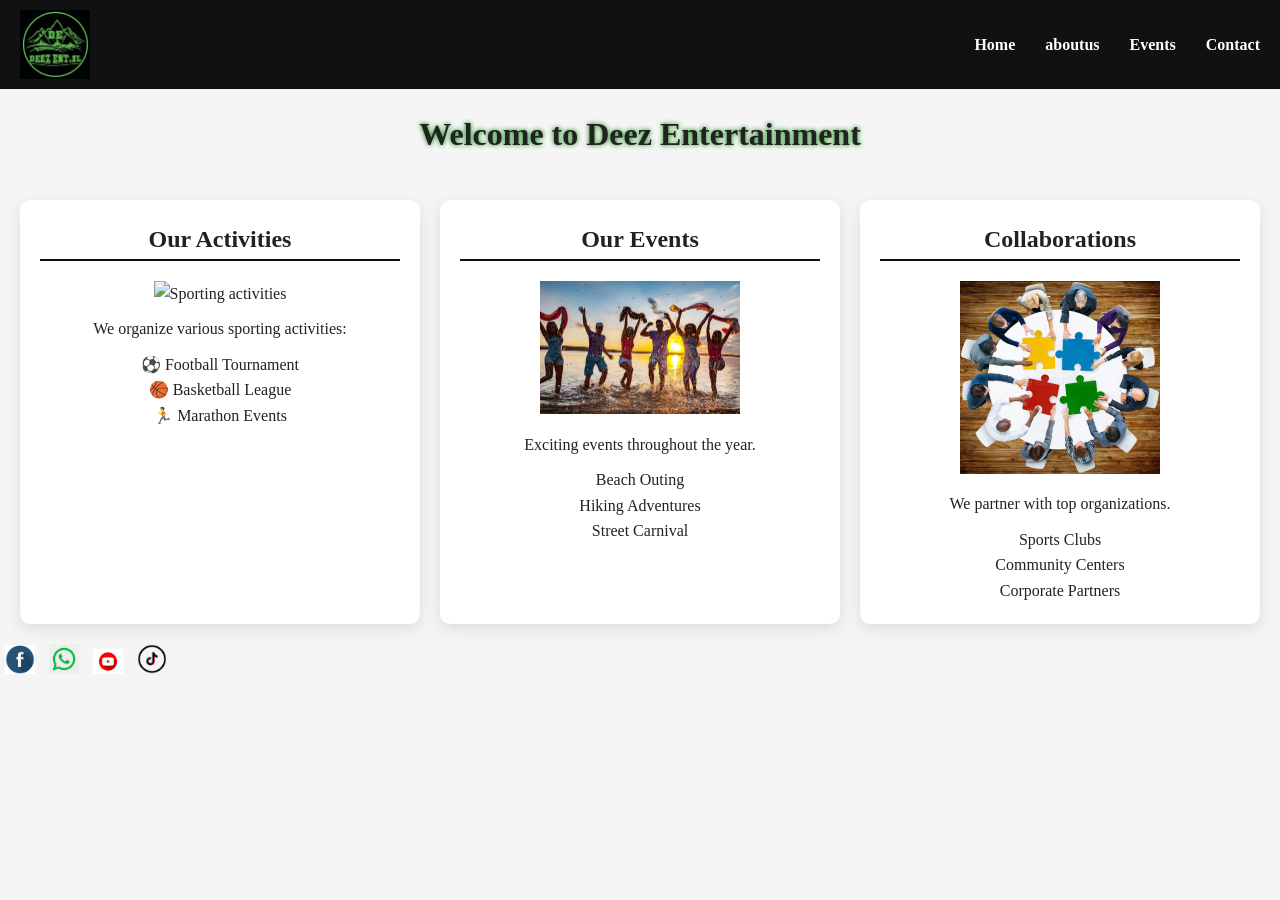
==== index.html @ 81acd5e0 "first commit" ====
<!DOCTYPE html>
<html lang="en">

<head>
    <meta charset="UTF-8">
    <meta name="viewport" content="width=device-width, initial-scale=1.0">
    <title>Deez Entertainment</title>
    <link rel="stylesheet" href="styles/styles.css">
</head>

<body>
    <header class="header">
        <img src="images/deeze.jpg" alt="Deez Entertainment Logo" class="logo">
        <!-- Hamburger Icon -->
        <button class="hamburger" id="hamburger">
            ☰
        </button>

        <nav class="nav" id="nav-menu">
            <a href="index.html">Home</a>
            <a href="abountus.html">aboutus</a>
            <a href="events.html">Events</a>
            <a href="contact.html">Contact</a>
        </nav>
    </header>

    <main class="main">
        <h1>Welcome to Deez Entertainment</h1>

        <section class="cards">
            <article class="card">
                <h2>Our Activities</h2>
                <img src="images/sports.avif" alt="Sporting activities">
                <p>We organize various sporting activities:</p>
                <ul>
                    <li>⚽ Football Tournament</li>
                    <li>🏀 Basketball League</li>
                    <li>🏃 Marathon Events</li>
                </ul>
            </article>

            <article class="card">
                <h2>Our Events</h2>
                <img src="images/beach.webp" alt="Beach outing">
                <p>Exciting events throughout the year.</p>
                <ul>
                    <li>Beach Outing</li>
                    <li>Hiking Adventures</li>
                    <li>Street Carnival</li>
                </ul>
            </article>

            <article class="card">
                <h2>Collaborations</h2>
                <img src="images/collab.webp" alt="Collaborations">
                <p>We partner with top organizations.</p>
                <ul>
                    <li>Sports Clubs</li>
                    <li>Community Centers</li>
                    <li>Corporate Partners</li>
                </ul>
            </article>
        </section>
    </main>
    <!-- ✅ JAVASCRIPT GOES HERE -->
    <script>
        const hamburger = document.getElementById("hamburger");
        const navMenu = document.getElementById("nav-menu");

        hamburger.addEventListener("click", () => {
            navMenu.classList.toggle("show");
        });
    </script>
    <div class="socials">
        <a href="#"><img src="images/facebook.png" alt="Facebook"></a>
        <a href="#"><img src="images/whatapp.png" alt="WhatsApp"></a>
        <a href="#"><img src="images/youtube.png" alt="YouTube"></a>
        <a href="#"><img src="images/tiktok.png" alt="TikTok"></a>
    </div>
    </footer>
    <script src="scripts/menu.js"></script>
</body>

</html>
---- styles/styles.css ----
/* RESET */
* {
    margin: 0;
    padding: 0;
    box-sizing: border-box;
}

/* GLOBAL */
body {
    font-family: Georgia, "Times New Roman", serif;
    background-color: #f5f5f5;
    color: #222;
    line-height: 1.6;
}

/* HEADER */
.header {
    background-color: #111;
    display: flex;
    align-items: center;
    justify-content: space-between;
    padding: 10px 20px;
}

.logo {
    width: 70px;
}

.nav a {
    color: white;
    text-decoration: none;
    margin-left: 15px;
    font-weight: bold;
}

.nav a:hover {
    color: #4caf50;
}

/* MAIN */
.main h1 {
    text-align: center;
    margin: 20px 0;
    text-shadow: 0 0 5px green;
}

/* CARDS */
.cards {
    display: grid;
    grid-template-columns: repeat(auto-fit, minmax(280px, 1fr));
    gap: 20px;
    padding: 20px;
}

.card {
    background: white;
    border-radius: 10px;
    padding: 20px;
    text-align: center;
    box-shadow: 0 5px 15px rgba(0, 0, 0, 0.1);
}

.card img {
    width: 100%;
    max-width: 200px;
    margin: 10px auto;
}

.card h2 {
    border-bottom: 2px solid #111;
    margin-bottom: 10px;
}

.card ul {
    list-style: none;
    margin-top: 10px;
}

/* FOOTER */
.footer {
    text-align: center;
    padding: 15px;
    border-top: 2px solid #ccc;
    margin-top: 30px;
}

.socials img {
    width: 30px;
    margin: 0 5px;
}

/* ABOUT US PAGE */
.about-container {
    padding: 20px;
    max-width: 1000px;
    margin: auto;
}

.about-section {
    background: white;
    padding: 25px;
    margin-bottom: 25px;
    border-radius: 10px;
    box-shadow: 0 5px 15px rgba(0, 0, 0, 0.1);
}

.about-section h1,
.about-section h2 {
    margin-bottom: 15px;
    border-bottom: 2px solid #111;
    padding-bottom: 5px;
}

.about-section p {
    margin-bottom: 15px;
    font-size: 16px;
}

.tagline {
    text-align: center;
    font-size: 18px;
    color: #2e7d32;
}

/* CEO SECTION */
.ceo-content {
    display: grid;
    grid-template-columns: 200px 1fr;
    gap: 20px;
    align-items: start;
}

.ceo-content img {
    width: 100%;
    border-radius: 10px;
    border: 2px solid #2e7d32;
}

/* ACTIVE NAV LINK */
.nav a.active {
    color: #4caf50;
}

/* MOBILE */
@media (max-width: 768px) {
    .ceo-content {
        grid-template-columns: 1fr;
        text-align: center;
    }

    .ceo-content img {
        max-width: 250px;
        margin: auto;
    }
}


/* CONTACT PAGE */
.contact-container {
    padding: 20px;
    max-width: 800px;
    margin: auto;
}

.contact-card {
    background: white;
    padding: 30px;
    border-radius: 10px;
    text-align: center;
    box-shadow: 0 5px 15px rgba(0, 0, 0, 0.1);
}

.contact-card h1 {
    margin-bottom: 10px;
    border-bottom: 2px solid #111;
    display: inline-block;
    padding-bottom: 5px;
}

.contact-card p {
    margin: 15px 0;
}

.contact-list {
    list-style: none;
    margin-top: 20px;
}

.contact-list li {
    margin-bottom: 10px;
    font-size: 16px;
}

/* ACTIVE NAV */
.nav a.active {
    color: #4caf50;
}

/* EVENTS PAGE */
.events-container {
    padding: 20px;
    max-width: 1000px;
    margin: auto;
}

.events-container h1 {
    text-align: center;
    margin-bottom: 20px;
}

.event-card {
    background: white;
    padding: 25px;
    margin-bottom: 25px;
    border-radius: 10px;
    box-shadow: 0 5px 15px rgba(0, 0, 0, 0.1);
}

.event-card h2 {
    border-bottom: 2px solid #111;
    margin-bottom: 10px;
}



.event-card ul {
    list-style: none;
    margin-top: 10px;
}



.event-card li {
    margin-bottom: 8px;
    font-size: 16px;
}


/* HAMBURGER MENU */
.hamburger {
    display: none;
    font-size: 28px;
    background: none;
    border: none;
    color: white;
    cursor: pointer;
}

/* Desktop Nav */
.nav {
    display: flex;
    gap: 15px;
}

/* Mobile Styles */
@media (max-width: 768px) {
    .hamburger {
        display: block;
    }

    .nav {
        position: absolute;
        top: 70px;
        right: 20px;
        background: #111;
        flex-direction: column;
        width: 200px;
        padding: 15px;
        border-radius: 10px;
        display: none;
    }

    .nav a {
        margin: 10px 0;
    }

    .nav.show {
        display: flex;
    }
}
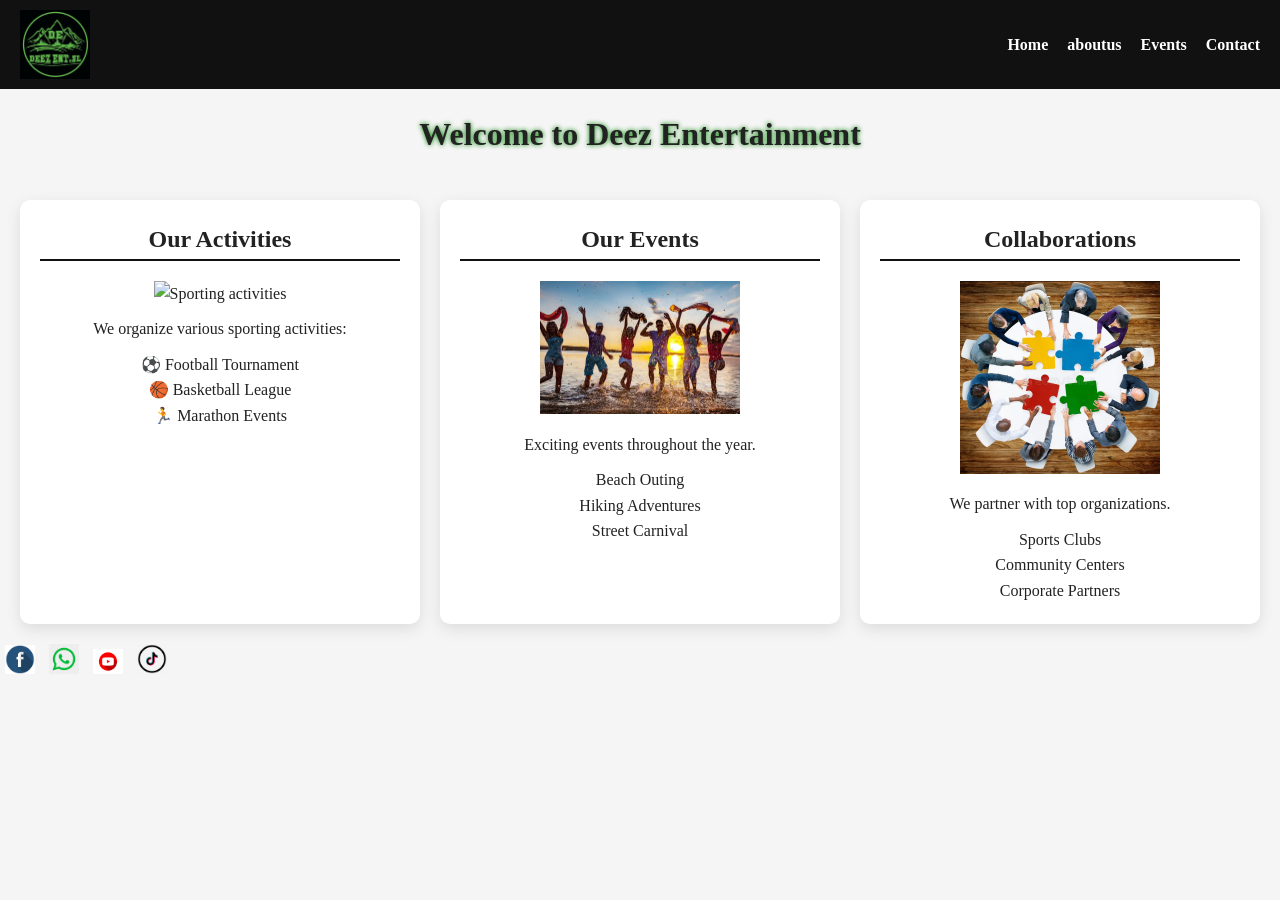
==== commit cd765649: "update commit" ====
--- a/index.html
+++ b/index.html
@@ -11,12 +11,9 @@
 <body>
     <header class="header">
         <img src="images/deeze.jpg" alt="Deez Entertainment Logo" class="logo">
-        <!-- Hamburger Icon -->
-        <button class="hamburger" id="hamburger">
-            ☰
-        </button>
 
-        <nav class="nav" id="nav-menu">
+
+        <nav class="nav">
             <a href="index.html">Home</a>
             <a href="abountus.html">aboutus</a>
             <a href="events.html">Events</a>
@@ -62,15 +59,7 @@
             </article>
         </section>
     </main>
-    <!-- ✅ JAVASCRIPT GOES HERE -->
-    <script>
-        const hamburger = document.getElementById("hamburger");
-        const navMenu = document.getElementById("nav-menu");
 
-        hamburger.addEventListener("click", () => {
-            navMenu.classList.toggle("show");
-        });
-    </script>
     <div class="socials">
         <a href="#"><img src="images/facebook.png" alt="Facebook"></a>
         <a href="#"><img src="images/whatapp.png" alt="WhatsApp"></a>
@@ -78,7 +67,7 @@
         <a href="#"><img src="images/tiktok.png" alt="TikTok"></a>
     </div>
     </footer>
-    <script src="scripts/menu.js"></script>
+
 </body>
 
 </html>
--- a/styles/styles.css
+++ b/styles/styles.css
@@ -233,48 +233,4 @@
 .event-card li {
     margin-bottom: 8px;
     font-size: 16px;
-}
-
-
-/* HAMBURGER MENU */
-.hamburger {
-    display: none;
-    font-size: 28px;
-    background: none;
-    border: none;
-    color: white;
-    cursor: pointer;
-}
-
-/* Desktop Nav */
-.nav {
-    display: flex;
-    gap: 15px;
-}
-
-/* Mobile Styles */
-@media (max-width: 768px) {
-    .hamburger {
-        display: block;
-    }
-
-    .nav {
-        position: absolute;
-        top: 70px;
-        right: 20px;
-        background: #111;
-        flex-direction: column;
-        width: 200px;
-        padding: 15px;
-        border-radius: 10px;
-        display: none;
-    }
-
-    .nav a {
-        margin: 10px 0;
-    }
-
-    .nav.show {
-        display: flex;
-    }
 }
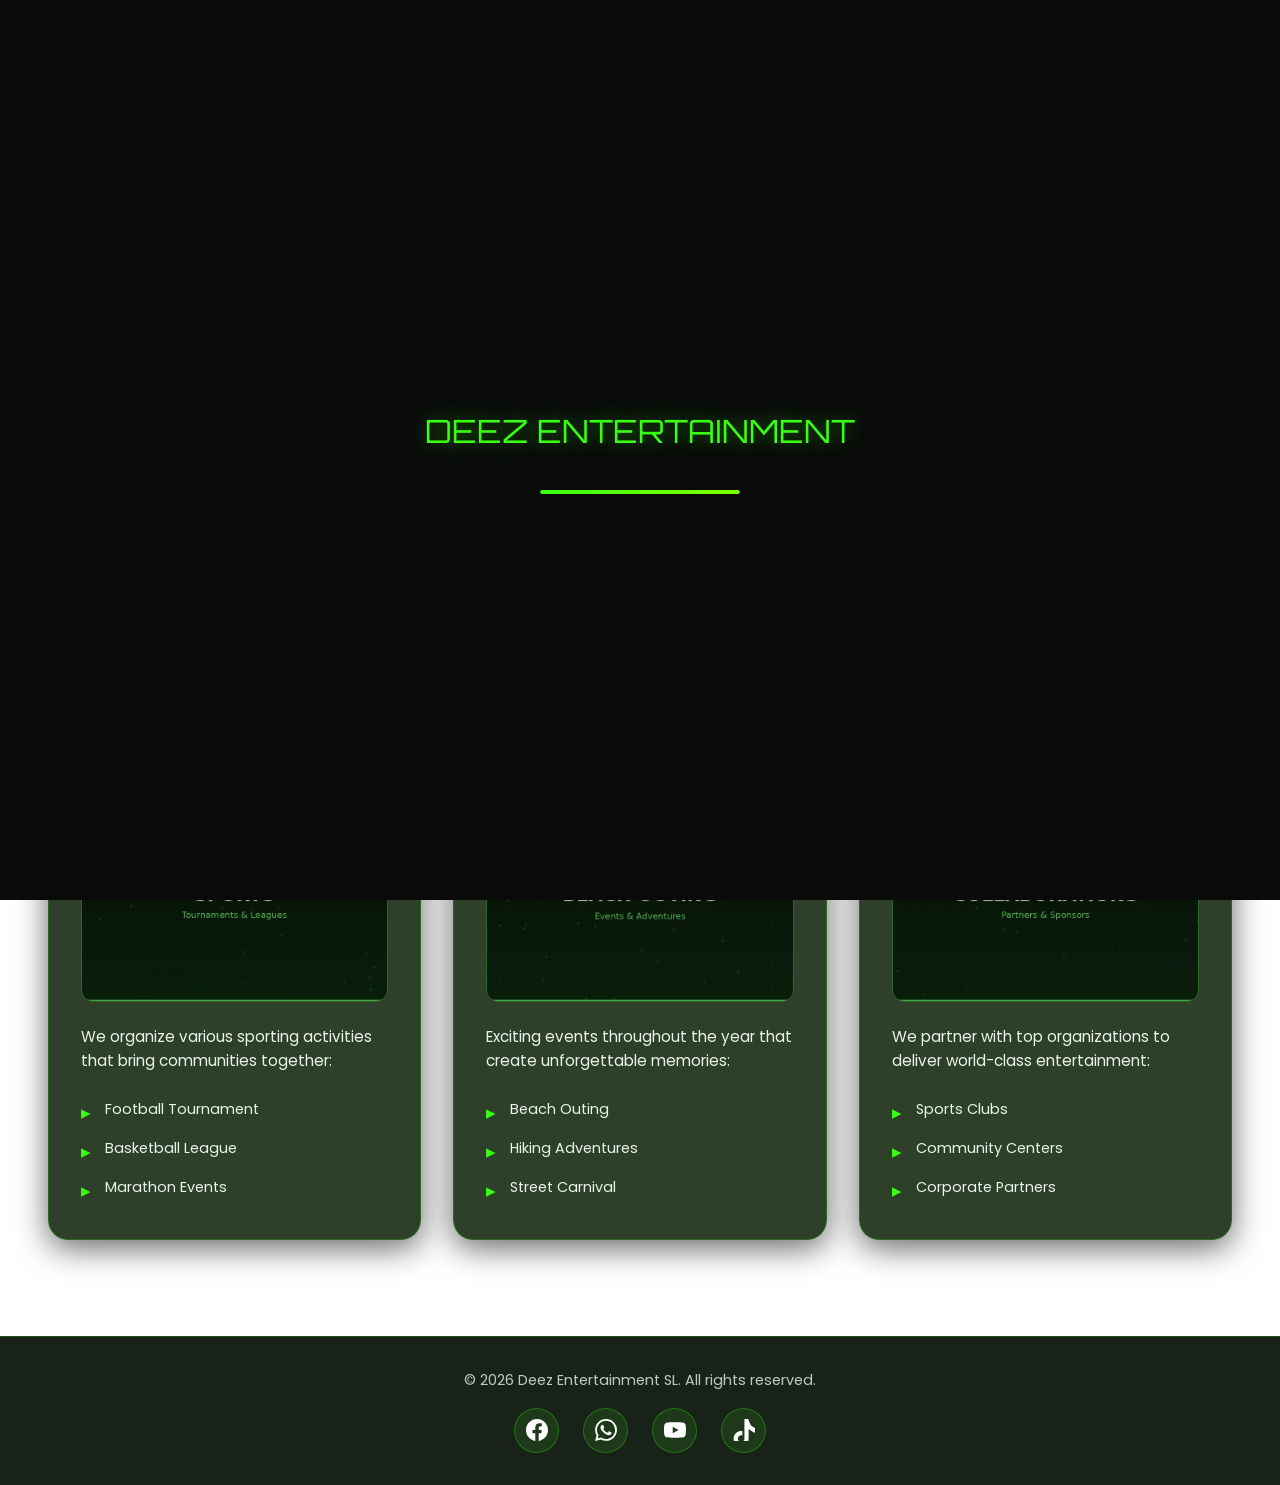
==== commit 6578f319: "Update project files" ====
--- a/index.html
+++ b/index.html
@@ -4,42 +4,71 @@
 <head>
     <meta charset="UTF-8">
     <meta name="viewport" content="width=device-width, initial-scale=1.0">
-    <title>Deez Entertainment</title>
+    <meta name="author" content="This website is designed and developed by John Saffa, a passionate web developer and designer.">
+    <title>Deez Entertainment | Home</title>
+    <meta name="description" content="Deez Entertainment SL - Uniting Sierra Leone through love, peace, and unity. Events, sports, music, and entertainment.">
     <link rel="stylesheet" href="styles/styles.css">
+    <link rel="icon" href="images/deeze.jpg" type="image/jpeg">
+<base target="_blank">
 </head>
 
 <body>
+    <!-- Loading Screen -->
+    <div class="loading-screen">
+        <div class="loading-logo">DEEZ ENTERTAINMENT</div>
+        <div class="loading-bar">
+            <div class="loading-bar-fill"></div>
+        </div>
+    </div>
+
+    <!-- Floating Particles -->
+    <div class="particles-container"></div>
+
+    <!-- Header -->
     <header class="header">
         <img src="images/deeze.jpg" alt="Deez Entertainment Logo" class="logo">
 
+        <button class="hamburger" id="hamburger" aria-label="Toggle navigation">
+            <span></span>
+            <span></span>
+            <span></span>
+        </button>
 
-        <nav class="nav">
-            <a href="index.html">Home</a>
-            <a href="abountus.html">aboutus</a>
+        <nav class="nav" id="nav">
+            <a href="index.html" class="active">Home</a>
+            <a href="aboutus.html">About Us</a>
             <a href="events.html">Events</a>
             <a href="contact.html">Contact</a>
         </nav>
     </header>
 
+    <!-- Main Content -->
     <main class="main">
-        <h1>Welcome to Deez Entertainment</h1>
+        <!-- Hero Section -->
+        <section class="hero">
+            <h1>Welcome to Deez Entertainment</h1>
+            <p class="subtitle">Sierra Leone's Premier Entertainment</p>
+            <div class="hero-divider"></div>
+            <p class="tagline">DEEZ FOR THE GEEZ — STRICTLY FOR THE GEEZ</p>
+        </section>
 
+        <!-- Cards Section -->
         <section class="cards">
             <article class="card">
                 <h2>Our Activities</h2>
-                <img src="images/sports.avif" alt="Sporting activities">
-                <p>We organize various sporting activities:</p>
+                <img src="images/callabo7.jpg" alt="Sporting activities">
+                <p>We organize various sporting activities that bring communities together:</p>
                 <ul>
-                    <li>⚽ Football Tournament</li>
-                    <li>🏀 Basketball League</li>
-                    <li>🏃 Marathon Events</li>
+                    <li> Football Tournament</li>
+                    <li>Basketball League</li>
+                    <li> Marathon Events</li>
                 </ul>
             </article>
 
             <article class="card">
                 <h2>Our Events</h2>
-                <img src="images/beach.webp" alt="Beach outing">
-                <p>Exciting events throughout the year.</p>
+                <img src="images/beach.png" alt="Beach outing">
+                <p>Exciting events throughout the year that create unforgettable memories:</p>
                 <ul>
                     <li>Beach Outing</li>
                     <li>Hiking Adventures</li>
@@ -50,7 +79,7 @@
             <article class="card">
                 <h2>Collaborations</h2>
                 <img src="images/collab.webp" alt="Collaborations">
-                <p>We partner with top organizations.</p>
+                <p>We partner with top organizations to deliver world-class entertainment:</p>
                 <ul>
                     <li>Sports Clubs</li>
                     <li>Community Centers</li>
@@ -60,14 +89,34 @@
         </section>
     </main>
 
-    <div class="socials">
-        <a href="#"><img src="images/facebook.png" alt="Facebook"></a>
-        <a href="#"><img src="images/whatapp.png" alt="WhatsApp"></a>
-        <a href="#"><img src="images/youtube.png" alt="YouTube"></a>
-        <a href="#"><img src="images/tiktok.png" alt="TikTok"></a>
-    </div>
+    <!-- Footer with SVG Icons -->
+    <footer class="footer">
+        <p>&copy; 2026 Deez Entertainment SL. All rights reserved.</p>
+        <div class="socials">
+            <a href="#" aria-label="Facebook" title="Facebook">
+                <svg viewBox="0 0 24 24" fill="currentColor" xmlns="http://www.w3.org/2000/svg">
+                    <path d="M24 12.073c0-6.627-5.373-12-12-12s-12 5.373-12 12c0 5.99 4.388 10.954 10.125 11.854v-8.385H7.078v-3.47h3.047V9.43c0-3.007 1.792-4.669 4.533-4.669 1.312 0 2.686.235 2.686.235v2.953H15.83c-1.491 0-1.956.925-1.956 1.874v2.25h3.328l-.532 3.47h-2.796v8.385C19.612 23.027 24 18.062 24 12.073z"/>
+                </svg>
+            </a>
+            <a href="#" aria-label="WhatsApp" title="WhatsApp">
+                <svg viewBox="0 0 24 24" fill="currentColor" xmlns="http://www.w3.org/2000/svg">
+                    <path d="M17.472 14.382c-.297-.149-1.758-.867-2.03-.967-.273-.099-.471-.148-.67.15-.197.297-.767.966-.94 1.164-.173.199-.347.223-.644.075-.297-.15-1.255-.463-2.39-1.475-.883-.788-1.48-1.761-1.653-2.059-.173-.297-.018-.458.13-.606.134-.133.298-.347.446-.52.149-.174.198-.298.298-.497.099-.198.05-.371-.025-.52-.075-.149-.669-1.612-.916-2.207-.242-.579-.487-.5-.669-.51-.173-.008-.371-.01-.57-.01-.198 0-.52.074-.792.372-.272.297-1.04 1.016-1.04 2.479 0 1.462 1.065 2.875 1.213 3.074.149.198 2.096 3.2 5.077 4.487.709.306 1.262.489 1.694.625.712.227 1.36.195 1.871.118.571-.085 1.758-.719 2.006-1.413.248-.694.248-1.289.173-1.413-.074-.124-.272-.198-.57-.347m-5.421 7.403h-.004a9.87 9.87 0 01-5.031-1.378l-.361-.214-3.741.982.998-3.648-.235-.374a9.86 9.86 0 01-1.51-5.26c.001-5.45 4.436-9.884 9.888-9.884 2.64 0 5.122 1.03 6.988 2.898a9.825 9.825 0 012.893 6.994c-.003 5.45-4.437 9.884-9.885 9.884m8.413-18.297A11.815 11.815 0 0012.05 0C5.495 0 .16 5.335.157 11.892c0 2.096.547 4.142 1.588 5.945L.057 24l6.305-1.654a11.882 11.882 0 005.683 1.448h.005c6.554 0 11.89-5.335 11.893-11.893a11.821 11.821 0 00-3.48-8.413z"/>
+                </svg>
+            </a>
+            <a href="#" aria-label="YouTube" title="YouTube">
+                <svg viewBox="0 0 24 24" fill="currentColor" xmlns="http://www.w3.org/2000/svg">
+                    <path d="M23.498 6.186a3.016 3.016 0 0 0-2.122-2.136C19.505 3.545 12 3.545 12 3.545s-7.505 0-9.377.505A3.017 3.017 0 0 0 .502 6.186C0 8.07 0 12 0 12s0 3.93.502 5.814a3.016 3.016 0 0 0 2.122 2.136c1.871.505 9.376.505 9.376.505s7.505 0 9.377-.505a3.015 3.015 0 0 0 2.122-2.136C24 15.93 24 12 24 12s0-3.93-.502-5.814zM9.545 15.568V8.432L15.818 12l-6.273 3.568z"/>
+                </svg>
+            </a>
+            <a href="#" aria-label="TikTok" title="TikTok">
+                <svg viewBox="0 0 24 24" fill="currentColor" xmlns="http://www.w3.org/2000/svg">
+                    <path d="M12.525.02c1.31-.02 2.61-.08 3.91-.18a42.07 42.07 0 0 0 3.66 7.9 42.23 42.23 0 0 0 7.54 3.64v4.54a24.08 24.08 0 0 1-5.66-1.86 23.96 23.96 0 0 1-4.94-3.15v10.54a8.16 8.16 0 0 1-2.3 5.72 8.26 8.26 0 0 1-5.82 2.38 8.32 8.32 0 0 1-5.88-2.42 8.18 8.18 0 0 1-2.36-5.78 8.2 8.2 0 0 1 2.38-5.82 8.28 8.28 0 0 1 5.86-2.38c.44 0 .88.04 1.3.1v4.76c-.42-.14-.86-.22-1.3-.22a3.56 3.56 0 0 0-2.52 1.04 3.5 3.5 0 0 0-1.04 2.52 3.52 3.52 0 0 0 1.04 2.52 3.56 3.56 0 0 0 2.52 1.04 3.54 3.54 0 0 0 2.52-1.04 3.5 3.5 0 0 0 1.04-2.52V.02h4.16z"/>
+                </svg>
+            </a>
+        </div>
     </footer>
 
+    <script src="scripts/main.js"></script>
 </body>
 
 </html>
--- a/styles/styles.css
+++ b/styles/styles.css
@@ -1,236 +1,1257 @@
-/* RESET */
-* {
+/* ============================================
+   DEEZ ENTERTAINMENT - MODERN STYLES
+   Green Theme with Concert Background
+   ============================================ */
+
+@import url('https://fonts.googleapis.com/css2?family=Orbitron:wght@400;700;900&family=Poppins:wght@300;400;500;600;700&display=swap');
+
+/* CSS Variables for easy theming */
+:root {
+    --primary-green: #39ff14;
+    --dark-green: #0d2b00;
+    --neon-green: #7fff00;
+    --accent-gold: #ffd700;
+    --bg-dark: #0a0a0a;
+    --bg-card: rgba(10, 30, 5, 0.85);
+    --text-light: #e8f5e9;
+    --text-white: #ffffff;
+    --shadow-glow: 0 0 20px rgba(57, 255, 20, 0.4);
+    --shadow-card: 0 8px 32px rgba(0, 0, 0, 0.6);
+    --transition: all 0.4s cubic-bezier(0.175, 0.885, 0.32, 1.275);
+}
+
+/* Reset & Base */
+*, *::before, *::after {
     margin: 0;
     padding: 0;
     box-sizing: border-box;
 }
 
-/* GLOBAL */
+html {
+    scroll-behavior: smooth;
+    font-size: 16px;
+}
+
 body {
-    font-family: Georgia, "Times New Roman", serif;
-    background-color: #f5f5f5;
-    color: #222;
+    font-family: 'Poppins', sans-serif;
+    color: var(--text-light);
+    min-height: 100vh;
+    overflow-x: hidden;
     line-height: 1.6;
 }
 
-/* HEADER */
+/* ============================================
+   BACKGROUND IMAGE SETUP
+   ============================================ */
+body::before {
+    content: '';
+    position: fixed;
+    top: 0;
+    left: 0;
+    width: 100%;
+    height: 100%;
+    background: url('../images/concert-bg.jpg') center/cover no-repeat;
+    z-index: -2;
+}
+
+body::after {
+    content: '';
+    position: fixed;
+    top: 0;
+    left: 0;
+    width: 100%;
+    height: 100%;
+    background: linear-gradient(
+        180deg,
+        rgba(0, 10, 0, 0.7) 0%,
+        rgba(0, 20, 0, 0.5) 30%,
+        rgba(0, 10, 0, 0.8) 100%
+    );
+    z-index: -1;
+}
+
+/* ============================================
+   ANIMATED PARTICLES OVERLAY
+   ============================================ */
+.particles-container {
+    position: fixed;
+    top: 0;
+    left: 0;
+    width: 100%;
+    height: 100%;
+    pointer-events: none;
+    z-index: 0;
+    overflow: hidden;
+}
+
+.particle {
+    position: absolute;
+    width: 4px;
+    height: 4px;
+    background: var(--primary-green);
+    border-radius: 50%;
+    opacity: 0;
+    animation: float-particle linear infinite;
+    box-shadow: 0 0 10px var(--primary-green);
+}
+
+@keyframes float-particle {
+    0% {
+        opacity: 0;
+        transform: translateY(100vh) scale(0);
+    }
+    10% {
+        opacity: 1;
+    }
+    90% {
+        opacity: 0.8;
+    }
+    100% {
+        opacity: 0;
+        transform: translateY(-10vh) scale(1.5);
+    }
+}
+
+/* ============================================
+   HEADER & NAVIGATION
+   ============================================ */
 .header {
-    background-color: #111;
+    position: fixed;
+    top: 0;
+    left: 0;
+    width: 100%;
+    padding: 1rem 3rem;
     display: flex;
     align-items: center;
     justify-content: space-between;
-    padding: 10px 20px;
+    z-index: 1000;
+    background: rgba(0, 10, 0, 0.3);
+    backdrop-filter: blur(12px);
+    -webkit-backdrop-filter: blur(12px);
+    border-bottom: 1px solid rgba(57, 255, 20, 0.15);
+    transition: var(--transition);
+}
+
+.header.scrolled {
+    background: rgba(0, 15, 0, 0.95);
+    padding: 0.6rem 3rem;
+    box-shadow: 0 4px 30px rgba(57, 255, 20, 0.1);
 }
 
 .logo {
-    width: 70px;
+    height: 60px;
+    width: auto;
+    filter: drop-shadow(0 0 10px rgba(57, 255, 20, 0.5));
+    transition: var(--transition);
+    animation: logo-pulse 3s ease-in-out infinite;
+}
+
+@keyframes logo-pulse {
+    0%, 100% { filter: drop-shadow(0 0 10px rgba(57, 255, 20, 0.5)); }
+    50% { filter: drop-shadow(0 0 25px rgba(57, 255, 20, 0.9)); }
+}
+
+.logo:hover {
+    transform: scale(1.1) rotate(-3deg);
+}
+
+/* Navigation */
+.nav {
+    display: flex;
+    gap: 0.5rem;
+    align-items: center;
 }
 
 .nav a {
-    color: white;
+    position: relative;
+    color: var(--text-light);
     text-decoration: none;
-    margin-left: 15px;
-    font-weight: bold;
+    font-weight: 500;
+    font-size: 0.95rem;
+    padding: 0.6rem 1.4rem;
+    border-radius: 50px;
+    transition: var(--transition);
+    text-transform: uppercase;
+    letter-spacing: 1px;
+    overflow: hidden;
+}
+
+.nav a::before {
+    content: '';
+    position: absolute;
+    top: 0;
+    left: -100%;
+    width: 100%;
+    height: 100%;
+    background: linear-gradient(90deg, transparent, rgba(57, 255, 20, 0.2), transparent);
+    transition: left 0.5s ease;
+}
+
+.nav a:hover::before {
+    left: 100%;
 }
 
 .nav a:hover {
-    color: #4caf50;
-}
-
-/* MAIN */
-.main h1 {
+    color: var(--primary-green);
+    text-shadow: 0 0 10px rgba(57, 255, 20, 0.6);
+    transform: translateY(-2px);
+}
+
+.nav a.active {
+    background: linear-gradient(135deg, rgba(57, 255, 20, 0.2), rgba(57, 255, 20, 0.05));
+    color: var(--primary-green);
+    border: 1px solid rgba(57, 255, 20, 0.4);
+    box-shadow: 0 0 15px rgba(57, 255, 20, 0.2);
+}
+
+/* Hamburger Menu */
+.hamburger {
+    display: none;
+    flex-direction: column;
+    gap: 5px;
+    background: none;
+    border: none;
+    cursor: pointer;
+    padding: 8px;
+    z-index: 1001;
+}
+
+.hamburger span {
+    display: block;
+    width: 28px;
+    height: 3px;
+    background: var(--primary-green);
+    border-radius: 3px;
+    transition: var(--transition);
+    box-shadow: 0 0 5px rgba(57, 255, 20, 0.5);
+}
+
+.hamburger.active span:nth-child(1) {
+    transform: rotate(45deg) translate(5px, 5px);
+}
+
+.hamburger.active span:nth-child(2) {
+    opacity: 0;
+}
+
+.hamburger.active span:nth-child(3) {
+    transform: rotate(-45deg) translate(6px, -6px);
+}
+
+/* ============================================
+   MAIN CONTENT
+   ============================================ */
+.main {
+    padding-top: 120px;
+    padding-bottom: 4rem;
+    min-height: 100vh;
+    position: relative;
+    z-index: 1;
+}
+
+/* Hero Section */
+.hero {
     text-align: center;
-    margin: 20px 0;
-    text-shadow: 0 0 5px green;
-}
-
-/* CARDS */
+    padding: 4rem 2rem 3rem;
+    position: relative;
+}
+
+.hero h1 {
+    font-family: 'Orbitron', sans-serif;
+    font-size: clamp(2.5rem, 6vw, 5rem);
+    font-weight: 900;
+    color: var(--text-white);
+    text-transform: uppercase;
+    letter-spacing: 4px;
+    margin-bottom: 1rem;
+    text-shadow: 
+        0 0 10px rgba(57, 255, 20, 0.5),
+        0 0 40px rgba(57, 255, 20, 0.3),
+        0 0 80px rgba(57, 255, 20, 0.1);
+    animation: hero-glow 2s ease-in-out infinite alternate;
+}
+
+@keyframes hero-glow {
+    from {
+        text-shadow: 
+            0 0 10px rgba(57, 255, 20, 0.5),
+            0 0 40px rgba(57, 255, 20, 0.3),
+            0 0 80px rgba(57, 255, 20, 0.1);
+    }
+    to {
+        text-shadow: 
+            0 0 20px rgba(57, 255, 20, 0.8),
+            0 0 60px rgba(57, 255, 20, 0.5),
+            0 0 100px rgba(57, 255, 20, 0.3);
+    }
+}
+
+.hero .subtitle {
+    font-size: 1.2rem;
+    color: var(--neon-green);
+    letter-spacing: 8px;
+    text-transform: uppercase;
+    opacity: 0.9;
+    animation: fadeInUp 1s ease 0.3s both;
+}
+
+.hero .tagline {
+    font-family: 'Orbitron', sans-serif;
+    font-size: 1rem;
+    color: var(--accent-gold);
+    letter-spacing: 3px;
+    margin-top: 1rem;
+    animation: fadeInUp 1s ease 0.6s both;
+}
+
+/* Animated divider */
+.hero-divider {
+    width: 200px;
+    height: 3px;
+    background: linear-gradient(90deg, transparent, var(--primary-green), transparent);
+    margin: 2rem auto;
+    position: relative;
+    animation: divider-pulse 2s ease-in-out infinite;
+}
+
+.hero-divider::after {
+    content: '◆';
+    position: absolute;
+    top: 50%;
+    left: 50%;
+    transform: translate(-50%, -50%);
+    color: var(--primary-green);
+    font-size: 1.2rem;
+    text-shadow: 0 0 10px var(--primary-green);
+}
+
+@keyframes divider-pulse {
+    0%, 100% { opacity: 0.5; }
+    50% { opacity: 1; }
+}
+
+/* ============================================
+   CARDS
+   ============================================ */
 .cards {
     display: grid;
-    grid-template-columns: repeat(auto-fit, minmax(280px, 1fr));
-    gap: 20px;
-    padding: 20px;
+    grid-template-columns: repeat(auto-fit, minmax(320px, 1fr));
+    gap: 2rem;
+    padding: 2rem 3rem;
+    max-width: 1400px;
+    margin: 0 auto;
 }
 
 .card {
-    background: white;
-    border-radius: 10px;
-    padding: 20px;
-    text-align: center;
-    box-shadow: 0 5px 15px rgba(0, 0, 0, 0.1);
+    background: var(--bg-card);
+    border: 1px solid rgba(57, 255, 20, 0.2);
+    border-radius: 20px;
+    padding: 2rem;
+    backdrop-filter: blur(10px);
+    -webkit-backdrop-filter: blur(10px);
+    box-shadow: var(--shadow-card);
+    transition: var(--transition);
+    position: relative;
+    overflow: hidden;
+    opacity: 0;
+    transform: translateY(40px);
+}
+
+.card.visible {
+    opacity: 1;
+    transform: translateY(0);
+}
+
+.card::before {
+    content: '';
+    position: absolute;
+    top: 0;
+    left: -100%;
+    width: 100%;
+    height: 100%;
+    background: linear-gradient(90deg, transparent, rgba(57, 255, 20, 0.08), transparent);
+    transition: left 0.6s ease;
+}
+
+.card:hover::before {
+    left: 100%;
+}
+
+.card:hover {
+    transform: translateY(-10px) scale(1.02);
+    border-color: rgba(57, 255, 20, 0.5);
+    box-shadow: 
+        0 20px 50px rgba(0, 0, 0, 0.5),
+        var(--shadow-glow);
+}
+
+.card h2 {
+    font-family: 'Orbitron', sans-serif;
+    font-size: 1.4rem;
+    color: var(--primary-green);
+    margin-bottom: 1rem;
+    text-transform: uppercase;
+    letter-spacing: 2px;
+    position: relative;
+    padding-bottom: 0.5rem;
+}
+
+.card h2::after {
+    content: '';
+    position: absolute;
+    bottom: 0;
+    left: 0;
+    width: 50px;
+    height: 2px;
+    background: linear-gradient(90deg, var(--primary-green), transparent);
+    transition: width 0.4s ease;
+}
+
+.card:hover h2::after {
+    width: 100%;
 }
 
 .card img {
     width: 100%;
-    max-width: 200px;
-    margin: 10px auto;
-}
-
-.card h2 {
-    border-bottom: 2px solid #111;
-    margin-bottom: 10px;
+    height: 200px;
+    object-fit: cover;
+    border-radius: 12px;
+    margin-bottom: 1rem;
+    border: 1px solid rgba(57, 255, 20, 0.2);
+    transition: var(--transition);
+}
+
+.card:hover img {
+    transform: scale(1.05);
+    box-shadow: 0 0 20px rgba(57, 255, 20, 0.3);
+}
+
+.card p {
+    color: var(--text-light);
+    margin-bottom: 1rem;
+    font-size: 0.95rem;
 }
 
 .card ul {
     list-style: none;
-    margin-top: 10px;
-}
-
-/* FOOTER */
-.footer {
+    padding: 0;
+}
+
+.card ul li {
+    padding: 0.5rem 0;
+    padding-left: 1.5rem;
+    position: relative;
+    font-size: 0.9rem;
+    transition: var(--transition);
+}
+
+.card ul li::before {
+    content: '▸';
+    position: absolute;
+    left: 0;
+    color: var(--primary-green);
+    font-size: 1.2rem;
+    transition: var(--transition);
+}
+
+.card ul li:hover {
+    color: var(--primary-green);
+    padding-left: 2rem;
+}
+
+.card ul li:hover::before {
+    transform: scale(1.5);
+}
+
+/* ============================================
+   ABOUT US PAGE
+   ============================================ */
+.about-container {
+    max-width: 1100px;
+    margin: 0 auto;
+    padding: 2rem 3rem;
+}
+
+.about-section {
+    background: var(--bg-card);
+    border: 1px solid rgba(57, 255, 20, 0.2);
+    border-radius: 20px;
+    padding: 3rem;
+    margin-bottom: 2rem;
+    backdrop-filter: blur(10px);
+    box-shadow: var(--shadow-card);
+    opacity: 0;
+    transform: translateX(-40px);
+    transition: var(--transition);
+}
+
+.about-section.visible {
+    opacity: 1;
+    transform: translateX(0);
+}
+
+.about-section h1, .about-section h2 {
+    font-family: 'Orbitron', sans-serif;
+    color: var(--primary-green);
+    margin-bottom: 1.5rem;
+    text-transform: uppercase;
+    letter-spacing: 3px;
+    font-size: 1.8rem;
+}
+
+.about-section p {
+    margin-bottom: 1.2rem;
+    font-size: 1.05rem;
+    line-height: 1.8;
+}
+
+.tagline {
+    font-family: 'Orbitron', sans-serif;
+    color: var(--accent-gold) !important;
+    font-size: 1.3rem !important;
     text-align: center;
-    padding: 15px;
-    border-top: 2px solid #ccc;
-    margin-top: 30px;
-}
-
-.socials img {
-    width: 30px;
-    margin: 0 5px;
-}
-
-/* ABOUT US PAGE */
-.about-container {
-    padding: 20px;
-    max-width: 1000px;
-    margin: auto;
-}
-
-.about-section {
-    background: white;
-    padding: 25px;
-    margin-bottom: 25px;
+    padding: 1.5rem;
+    border: 2px solid rgba(255, 215, 0, 0.3);
+    border-radius: 15px;
+    background: rgba(255, 215, 0, 0.05);
+    margin-top: 1.5rem;
+    animation: tagline-shine 3s ease-in-out infinite;
+}
+
+@keyframes tagline-shine {
+    0%, 100% { border-color: rgba(255, 215, 0, 0.3); box-shadow: 0 0 10px rgba(255, 215, 0, 0.1); }
+    50% { border-color: rgba(255, 215, 0, 0.6); box-shadow: 0 0 25px rgba(255, 215, 0, 0.3); }
+}
+
+/* CEO Section */
+.ceo-section {
+    opacity: 0;
+    transform: translateX(40px);
+}
+
+.ceo-section.visible {
+    opacity: 1;
+    transform: translateX(0);
+}
+
+.ceo-content {
+    display: flex;
+    gap: 2rem;
+    align-items: flex-start;
+    flex-wrap: wrap;
+}
+
+.ceo-content img {
+    width: 250px;
+    height: 300px;
+    object-fit: cover;
+    border-radius: 15px;
+    border: 3px solid rgba(57, 255, 20, 0.4);
+    box-shadow: var(--shadow-glow);
+    transition: var(--transition);
+}
+
+.ceo-content img:hover {
+    transform: scale(1.05) rotate(2deg);
+    box-shadow: 0 0 40px rgba(57, 255, 20, 0.5);
+}
+
+.ceo-text {
+    flex: 1;
+    min-width: 280px;
+}
+
+/* ============================================
+   EVENTS PAGE
+   ============================================ */
+.events-container {
+    max-width: 1200px;
+    margin: 0 auto;
+    padding: 2rem 3rem;
+}
+
+.events-container > h1 {
+    font-family: 'Orbitron', sans-serif;
+    text-align: center;
+    font-size: 2.5rem;
+    color: var(--primary-green);
+    margin-bottom: 2rem;
+    text-transform: uppercase;
+    letter-spacing: 4px;
+}
+
+.event-card {
+    background: var(--bg-card);
+    border: 1px solid rgba(57, 255, 20, 0.2);
+    border-radius: 20px;
+    padding: 2.5rem;
+    margin-bottom: 2rem;
+    backdrop-filter: blur(10px);
+    box-shadow: var(--shadow-card);
+    opacity: 0;
+    transform: scale(0.95);
+    transition: var(--transition);
+}
+
+.event-card.visible {
+    opacity: 1;
+    transform: scale(1);
+}
+
+.event-card:hover {
+    border-color: rgba(57, 255, 20, 0.4);
+    box-shadow: var(--shadow-glow);
+}
+
+.event-card h2 {
+    font-family: 'Orbitron', sans-serif;
+    color: var(--primary-green);
+    margin-bottom: 1rem;
+    font-size: 1.5rem;
+    text-transform: uppercase;
+    letter-spacing: 2px;
+}
+
+.event-card ul {
+    list-style: none;
+}
+
+.event-card ul li {
+    padding: 0.8rem 1rem;
+    margin-bottom: 0.5rem;
+    background: rgba(57, 255, 20, 0.05);
+    border-left: 3px solid var(--primary-green);
+    border-radius: 0 8px 8px 0;
+    transition: var(--transition);
+    position: relative;
+    overflow: hidden;
+}
+
+.event-card ul li::before {
+    content: '';
+    position: absolute;
+    top: 0;
+    left: -100%;
+    width: 100%;
+    height: 100%;
+    background: linear-gradient(90deg, rgba(57, 255, 20, 0.1), transparent);
+    transition: left 0.4s ease;
+}
+
+.event-card ul li:hover::before {
+    left: 0;
+}
+
+.event-card ul li:hover {
+    background: rgba(57, 255, 20, 0.1);
+    padding-left: 1.5rem;
+    border-left-width: 5px;
+}
+
+/* Event Date Badge */
+.event-date {
+    display: inline-block;
+    background: linear-gradient(135deg, var(--primary-green), var(--dark-green));
+    color: var(--bg-dark);
+    font-weight: 700;
+    padding: 0.3rem 0.8rem;
+    border-radius: 20px;
+    font-size: 0.85rem;
+    margin-left: 0.5rem;
+    text-shadow: none;
+}
+
+/* Image Gallery Grid */
+.image-gallery-grid {
+    display: grid;
+    grid-template-columns: repeat(auto-fill, minmax(200px, 1fr));
+    gap: 1rem;
+    margin-top: 1.5rem;
+}
+
+.image-event {
+    width: 100%;
+    height: 180px;
+    object-fit: cover;
+    border-radius: 12px;
+    border: 2px solid rgba(57, 255, 20, 0.2);
+    transition: var(--transition);
+    cursor: pointer;
+    opacity: 0;
+    transform: scale(0.8);
+}
+
+.image-event.visible {
+    opacity: 1;
+    transform: scale(1);
+}
+
+.image-event:hover {
+    transform: scale(1.08) rotate(1deg);
+    border-color: var(--primary-green);
+    box-shadow: 0 0 25px rgba(57, 255, 20, 0.4);
+    z-index: 10;
+}
+
+
+
+/* ============================================
+   FIGCAPTION STYLES
+   ============================================ */
+
+.gallery-figure,
+.event-gallery-item {
+    position: relative;
+    margin: 0;
+    border-radius: 12px;
+    overflow: hidden;
+    transition: var(--transition);
+}
+
+.gallery-figure img,
+.event-gallery-item img {
+    width: 100%;
+    height: 180px;
+    object-fit: cover;
+    border-radius: 12px;
+    border: 2px solid rgba(57, 255, 20, 0.2);
+    transition: var(--transition);
+    display: block;
+}
+
+.gallery-figure:hover img,
+.event-gallery-item:hover img {
+    transform: scale(1.05);
+    border-color: var(--primary-green);
+    box-shadow: 0 0 25px rgba(57, 255, 20, 0.4);
+}
+
+.gallery-figure figcaption,
+.event-gallery-item figcaption {
+    position: absolute;
+    bottom: 0;
+    left: 0;
+    width: 100%;
+    padding: 0.8rem 1rem;
+    background: linear-gradient(
+        to top,
+        rgba(0, 20, 0, 0.95) 0%,
+        rgba(0, 20, 0, 0.8) 60%,
+        transparent 100%
+    );
+    color: var(--primary-green);
+    font-family: 'Poppins', sans-serif;
+    font-size: 0.85rem;
+    font-weight: 500;
+    text-align: center;
+    letter-spacing: 0.5px;
+    transform: translateY(100%);
+    transition: transform 0.4s cubic-bezier(0.175, 0.885, 0.32, 1.275);
+    border-bottom-left-radius: 12px;
+    border-bottom-right-radius: 12px;
+    text-shadow: 0 0 8px rgba(57, 255, 20, 0.3);
+}
+
+.gallery-figure:hover figcaption,
+.event-gallery-item:hover figcaption {
+    transform: translateY(0);
+}
+
+/* Event Gallery Grid Layout */
+.event-gallery-figures {
+    display: grid;
+    grid-template-columns: repeat(auto-fill, minmax(250px, 1fr));
+    gap: 1.5rem;
+    margin-top: 1.5rem;
+}
+
+.event-gallery-item figcaption {
+    font-size: 0.9rem;
+    padding: 1rem;
+}
+
+.event-gallery-item img {
+    height: 200px;
+}
+
+/* Responsive figcaption */
+@media (max-width: 768px) {
+    .gallery-figure figcaption,
+    .event-gallery-item figcaption {
+        font-size: 0.75rem;
+        padding: 0.6rem 0.8rem;
+    }
+
+    .event-gallery-figures {
+        grid-template-columns: 1fr;
+    }
+}
+
+/* Lightbox */
+.lightbox {
+    position: fixed;
+    top: 0;
+    left: 0;
+    width: 100%;
+    height: 100%;
+    background: rgba(0, 0, 0, 0.95);
+    display: flex;
+    align-items: center;
+    justify-content: center;
+    z-index: 2000;
+    opacity: 0;
+    pointer-events: none;
+    transition: opacity 0.4s ease;
+}
+
+.lightbox.active {
+    opacity: 1;
+    pointer-events: all;
+}
+
+.lightbox img {
+    max-width: 90%;
+    max-height: 85vh;
     border-radius: 10px;
-    box-shadow: 0 5px 15px rgba(0, 0, 0, 0.1);
-}
-
-.about-section h1,
-.about-section h2 {
-    margin-bottom: 15px;
-    border-bottom: 2px solid #111;
-    padding-bottom: 5px;
-}
-
-.about-section p {
-    margin-bottom: 15px;
-    font-size: 16px;
-}
-
-.tagline {
+    border: 3px solid var(--primary-green);
+    box-shadow: 0 0 50px rgba(57, 255, 20, 0.3);
+    transform: scale(0.8);
+    transition: transform 0.4s ease;
+}
+
+.lightbox.active img {
+    transform: scale(1);
+}
+
+.lightbox-close {
+    position: absolute;
+    top: 20px;
+    right: 30px;
+    font-size: 3rem;
+    color: var(--primary-green);
+    cursor: pointer;
+    background: none;
+    border: none;
+    transition: var(--transition);
+}
+
+.lightbox-close:hover {
+    transform: rotate(90deg);
+    text-shadow: 0 0 20px var(--primary-green);
+}
+
+/* ============================================
+   CONTACT PAGE
+   ============================================ */
+.contact-container {
+    display: flex;
+    justify-content: center;
+    align-items: center;
+    min-height: calc(100vh - 200px);
+    padding: 2rem;
+}
+
+.contact-card {
+    background: var(--bg-card);
+    border: 1px solid rgba(57, 255, 20, 0.2);
+    border-radius: 25px;
+    padding: 3.5rem;
+    max-width: 600px;
+    width: 100%;
     text-align: center;
-    font-size: 18px;
-    color: #2e7d32;
-}
-
-/* CEO SECTION */
-.ceo-content {
-    display: grid;
-    grid-template-columns: 200px 1fr;
-    gap: 20px;
-    align-items: start;
-}
-
-.ceo-content img {
-    width: 100%;
-    border-radius: 10px;
-    border: 2px solid #2e7d32;
-}
-
-/* ACTIVE NAV LINK */
-.nav a.active {
-    color: #4caf50;
-}
-
-/* MOBILE */
-@media (max-width: 768px) {
-    .ceo-content {
-        grid-template-columns: 1fr;
-        text-align: center;
-    }
-
-    .ceo-content img {
-        max-width: 250px;
-        margin: auto;
-    }
-}
-
-
-/* CONTACT PAGE */
-.contact-container {
-    padding: 20px;
-    max-width: 800px;
-    margin: auto;
-}
-
-.contact-card {
-    background: white;
-    padding: 30px;
-    border-radius: 10px;
-    text-align: center;
-    box-shadow: 0 5px 15px rgba(0, 0, 0, 0.1);
+    backdrop-filter: blur(10px);
+    box-shadow: var(--shadow-card);
+    position: relative;
+    overflow: hidden;
+    opacity: 0;
+    transform: translateY(30px);
+    transition: var(--transition);
+}
+
+.contact-card.visible {
+    opacity: 1;
+    transform: translateY(0);
+}
+
+.contact-card::before {
+    content: '';
+    position: absolute;
+    top: -50%;
+    left: -50%;
+    width: 200%;
+    height: 200%;
+    background: radial-gradient(circle, rgba(57, 255, 20, 0.05) 0%, transparent 70%);
+    animation: rotate-glow 10s linear infinite;
+}
+
+@keyframes rotate-glow {
+    from { transform: rotate(0deg); }
+    to { transform: rotate(360deg); }
+}
+
+.contact-card > * {
+    position: relative;
+    z-index: 1;
 }
 
 .contact-card h1 {
-    margin-bottom: 10px;
-    border-bottom: 2px solid #111;
-    display: inline-block;
-    padding-bottom: 5px;
-}
-
-.contact-card p {
-    margin: 15px 0;
+    font-family: 'Orbitron', sans-serif;
+    color: var(--primary-green);
+    font-size: 2.2rem;
+    margin-bottom: 1rem;
+    text-transform: uppercase;
+    letter-spacing: 3px;
+}
+
+.contact-card > p {
+    color: var(--text-light);
+    margin-bottom: 2rem;
+    font-size: 1.05rem;
 }
 
 .contact-list {
     list-style: none;
-    margin-top: 20px;
+    text-align: left;
 }
 
 .contact-list li {
-    margin-bottom: 10px;
-    font-size: 16px;
-}
-
-/* ACTIVE NAV */
-.nav a.active {
-    color: #4caf50;
-}
-
-/* EVENTS PAGE */
-.events-container {
-    padding: 20px;
-    max-width: 1000px;
-    margin: auto;
-}
-
-.events-container h1 {
+    padding: 1.2rem;
+    margin-bottom: 1rem;
+    background: rgba(57, 255, 20, 0.05);
+    border-radius: 12px;
+    border: 1px solid rgba(57, 255, 20, 0.1);
+    transition: var(--transition);
+    display: flex;
+    align-items: center;
+    gap: 1rem;
+}
+
+.contact-list li:hover {
+    background: rgba(57, 255, 20, 0.1);
+    border-color: rgba(57, 255, 20, 0.3);
+    transform: translateX(10px);
+}
+
+.contact-list li strong {
+    color: var(--primary-green);
+    min-width: 80px;
+    display: inline-block;
+}
+
+.contact-icon {
+    font-size: 1.5rem;
+    width: 40px;
     text-align: center;
-    margin-bottom: 20px;
-}
-
-.event-card {
-    background: white;
-    padding: 25px;
-    margin-bottom: 25px;
-    border-radius: 10px;
-    box-shadow: 0 5px 15px rgba(0, 0, 0, 0.1);
-}
-
-.event-card h2 {
-    border-bottom: 2px solid #111;
-    margin-bottom: 10px;
-}
-
-
-
-.event-card ul {
-    list-style: none;
-    margin-top: 10px;
-}
-
-
-
-.event-card li {
-    margin-bottom: 8px;
-    font-size: 16px;
+}
+
+/* ============================================
+   FOOTER
+   ============================================ */
+.footer {
+    background: rgba(0, 10, 0, 0.9);
+    border-top: 1px solid rgba(57, 255, 20, 0.2);
+    padding: 2rem 3rem;
+    text-align: center;
+    position: relative;
+    z-index: 1;
+}
+
+.footer p {
+    color: var(--text-light);
+    font-size: 0.9rem;
+    margin-bottom: 1rem;
+    opacity: 0.8;
+}
+
+.socials {
+    display: flex;
+    justify-content: center;
+    gap: 1.5rem;
+    margin-top: 1rem;
+}
+
+.socials a {
+    display: flex;
+    align-items: center;
+    justify-content: center;
+    width: 45px;
+    height: 45px;
+    border-radius: 50%;
+    background: rgba(57, 255, 20, 0.1);
+    border: 1px solid rgba(57, 255, 20, 0.3);
+    transition: var(--transition);
+    position: relative;
+    overflow: hidden;
+}
+
+.socials a::before {
+    content: '';
+    position: absolute;
+    top: 50%;
+    left: 50%;
+    width: 0;
+    height: 0;
+    background: var(--primary-green);
+    border-radius: 50%;
+    transition: var(--transition);
+    transform: translate(-50%, -50%);
+}
+
+.socials a:hover::before {
+    width: 100%;
+    height: 100%;
+}
+
+.socials a:hover {
+    transform: translateY(-5px);
+    box-shadow: 0 0 20px rgba(57, 255, 20, 0.4);
+    border-color: var(--primary-green);
+}
+
+.socials a svg {
+    width: 22px;
+    height: 22px;
+    position: relative;
+    z-index: 1;
+    fill: white;
+    transition: var(--transition);
+}
+
+.socials a:hover svg {
+    fill: #0a0a0a;
+}
+
+/* ============================================
+   SCROLL TO TOP BUTTON
+   ============================================ */
+.scroll-top {
+    position: fixed;
+    bottom: 30px;
+    right: 30px;
+    width: 50px;
+    height: 50px;
+    border-radius: 50%;
+    background: rgba(57, 255, 20, 0.2);
+    border: 2px solid var(--primary-green);
+    color: var(--primary-green);
+    font-size: 1.5rem;
+    cursor: pointer;
+    display: flex;
+    align-items: center;
+    justify-content: center;
+    opacity: 0;
+    transform: translateY(20px);
+    transition: var(--transition);
+    z-index: 999;
+    backdrop-filter: blur(5px);
+}
+
+.scroll-top.visible {
+    opacity: 1;
+    transform: translateY(0);
+}
+
+.scroll-top:hover {
+    background: var(--primary-green);
+    color: var(--bg-dark);
+    box-shadow: 0 0 25px rgba(57, 255, 20, 0.5);
+    transform: translateY(-5px);
+}
+
+/* ============================================
+   ANIMATIONS
+   ============================================ */
+@keyframes fadeInUp {
+    from {
+        opacity: 0;
+        transform: translateY(30px);
+    }
+    to {
+        opacity: 1;
+        transform: translateY(0);
+    }
+}
+
+@keyframes fadeInLeft {
+    from {
+        opacity: 0;
+        transform: translateX(-40px);
+    }
+    to {
+        opacity: 1;
+        transform: translateX(0);
+    }
+}
+
+@keyframes fadeInRight {
+    from {
+        opacity: 0;
+        transform: translateX(40px);
+    }
+    to {
+        opacity: 1;
+        transform: translateX(0);
+    }
+}
+
+@keyframes scaleIn {
+    from {
+        opacity: 0;
+        transform: scale(0.8);
+    }
+    to {
+        opacity: 1;
+        transform: scale(1);
+    }
+}
+
+/* Stagger animation delays */
+.card:nth-child(1) { transition-delay: 0.1s; }
+.card:nth-child(2) { transition-delay: 0.2s; }
+.card:nth-child(3) { transition-delay: 0.3s; }
+
+/* ============================================
+   RESPONSIVE DESIGN
+   ============================================ */
+@media (max-width: 768px) {
+    .header {
+        padding: 1rem 1.5rem;
+    }
+
+    .hamburger {
+        display: flex;
+    }
+
+    .nav {
+        position: fixed;
+        top: 0;
+        right: -100%;
+        width: 280px;
+        height: 100vh;
+        background: rgba(0, 15, 0, 0.98);
+        flex-direction: column;
+        padding: 100px 2rem 2rem;
+        gap: 1rem;
+        transition: right 0.4s ease;
+        border-left: 1px solid rgba(57, 255, 20, 0.2);
+    }
+
+    .nav.active {
+        right: 0;
+    }
+
+    .nav a {
+        width: 100%;
+        text-align: center;
+    }
+
+    .main {
+        padding-top: 100px;
+    }
+
+    .hero h1 {
+        font-size: 2rem;
+    }
+
+    .cards {
+        padding: 1.5rem;
+        grid-template-columns: 1fr;
+    }
+
+    .ceo-content {
+        flex-direction: column;
+        align-items: center;
+    }
+
+    .ceo-content img {
+        width: 200px;
+        height: 250px;
+    }
+
+    .about-container,
+    .events-container {
+        padding: 1.5rem;
+    }
+
+    .contact-card {
+        padding: 2rem;
+    }
+
+    .image-gallery-grid {
+        grid-template-columns: repeat(2, 1fr);
+    }
+}
+
+@media (max-width: 480px) {
+    .hero h1 {
+        font-size: 1.6rem;
+    }
+
+    .image-gallery-grid {
+        grid-template-columns: 1fr;
+    }
+
+    .contact-list li {
+        flex-direction: column;
+        text-align: center;
+        gap: 0.5rem;
+    }
+}
+
+/* ============================================
+   LOADING SCREEN
+   ============================================ */
+.loading-screen {
+    position: fixed;
+    top: 0;
+    left: 0;
+    width: 100%;
+    height: 100%;
+    background: var(--bg-dark);
+    display: flex;
+    flex-direction: column;
+    align-items: center;
+    justify-content: center;
+    z-index: 9999;
+    transition: opacity 0.6s ease, visibility 0.6s ease;
+}
+
+.loading-screen.hidden {
+    opacity: 0;
+    visibility: hidden;
+}
+
+.loading-logo {
+    font-family: 'Orbitron', sans-serif;
+    font-size: 2rem;
+    color: var(--primary-green);
+    text-shadow: 0 0 20px rgba(57, 255, 20, 0.5);
+    margin-bottom: 2rem;
+    animation: loading-pulse 1.5s ease-in-out infinite;
+}
+
+@keyframes loading-pulse {
+    0%, 100% { opacity: 0.5; }
+    50% { opacity: 1; }
+}
+
+.loading-bar {
+    width: 200px;
+    height: 4px;
+    background: rgba(57, 255, 20, 0.1);
+    border-radius: 2px;
+    overflow: hidden;
+}
+
+.loading-bar-fill {
+    height: 100%;
+    width: 0%;
+    background: linear-gradient(90deg, var(--primary-green), var(--neon-green));
+    border-radius: 2px;
+    animation: loading-fill 1.5s ease forwards;
+    box-shadow: 0 0 10px var(--primary-green);
+}
+
+@keyframes loading-fill {
+    to { width: 100%; }
 }
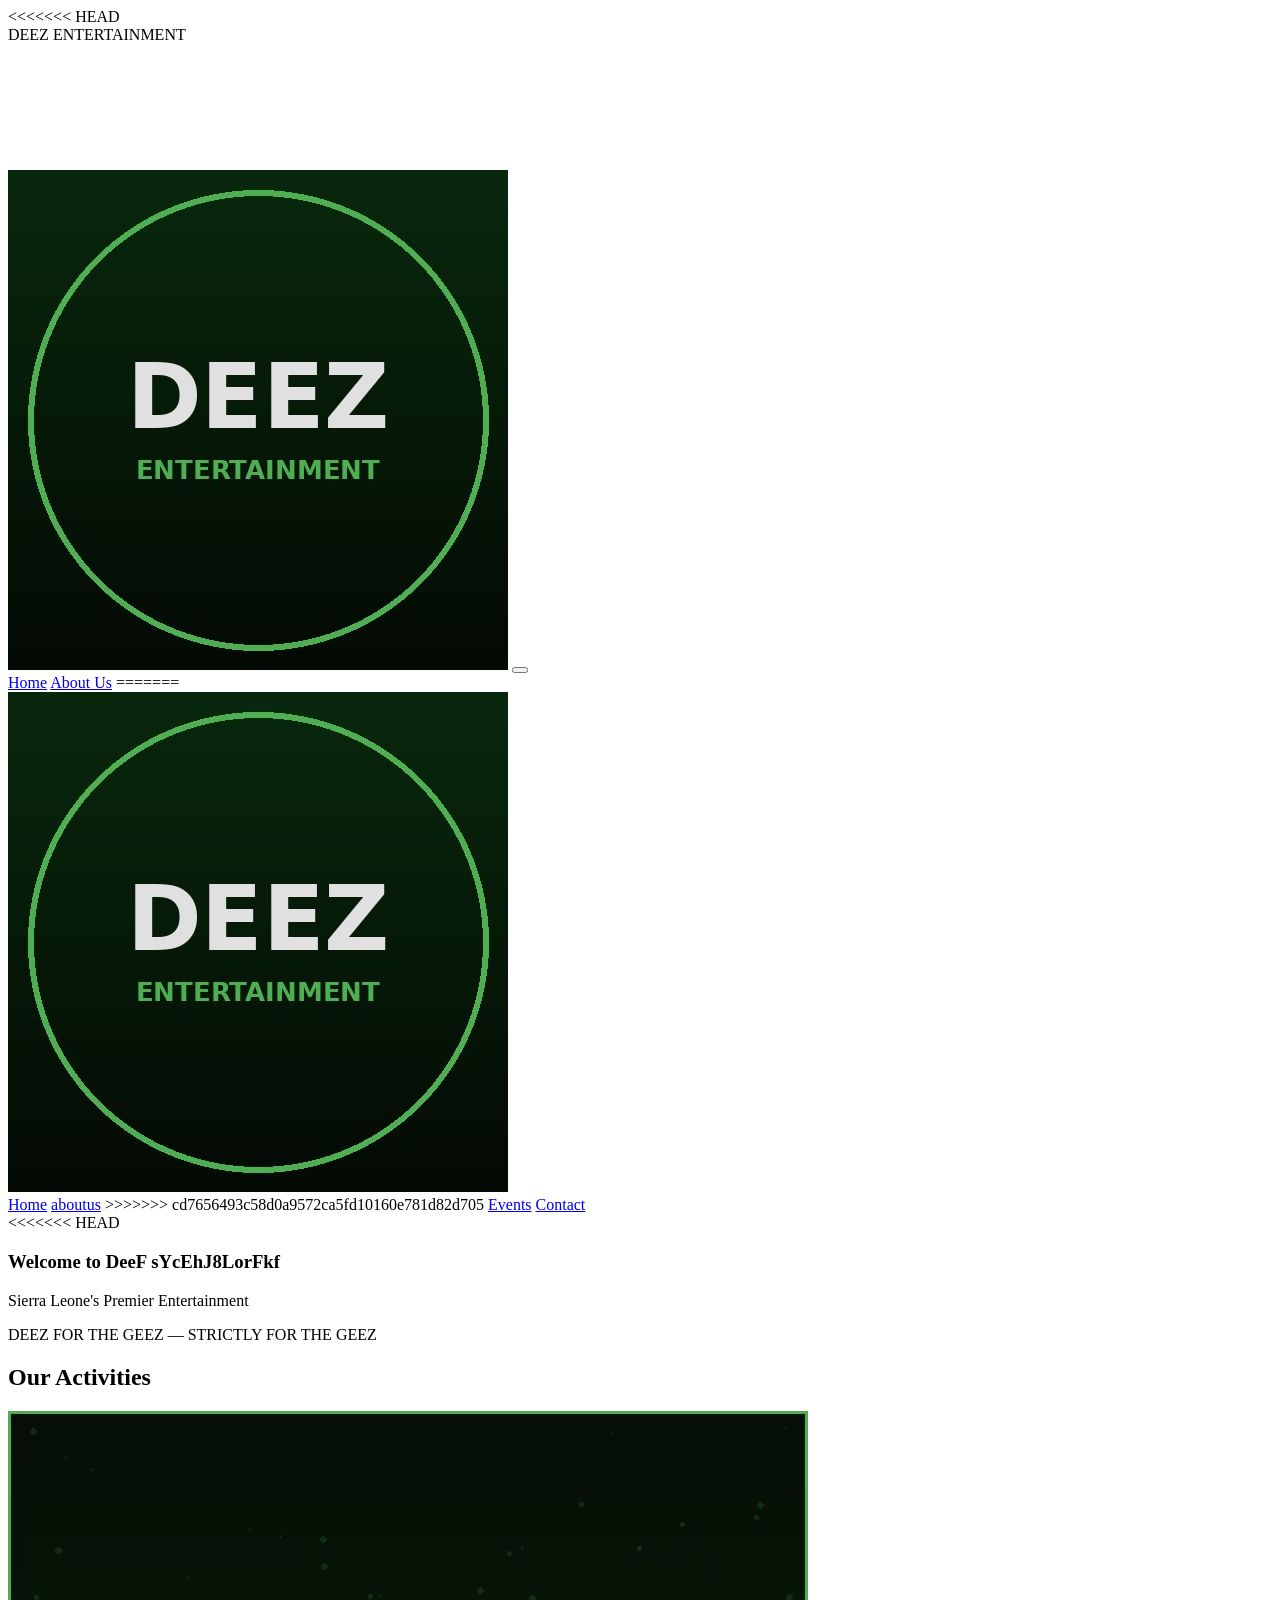
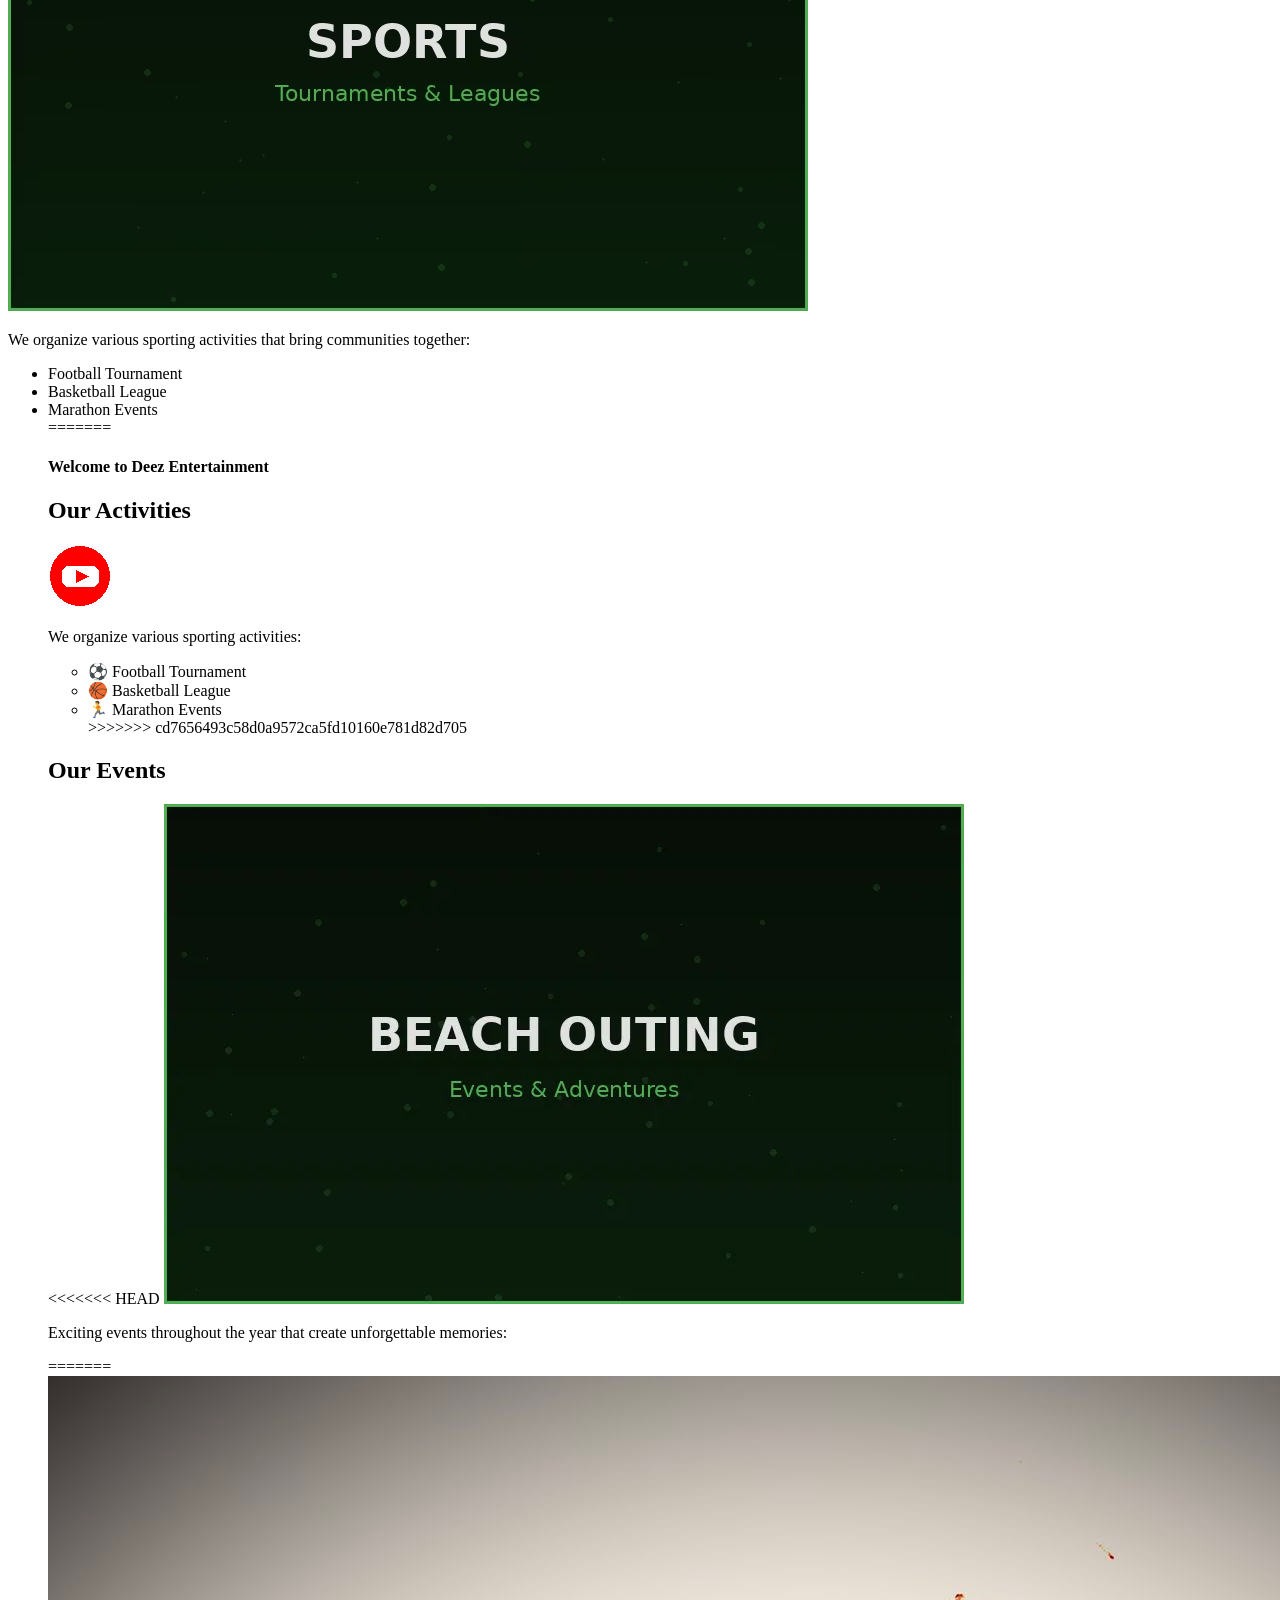
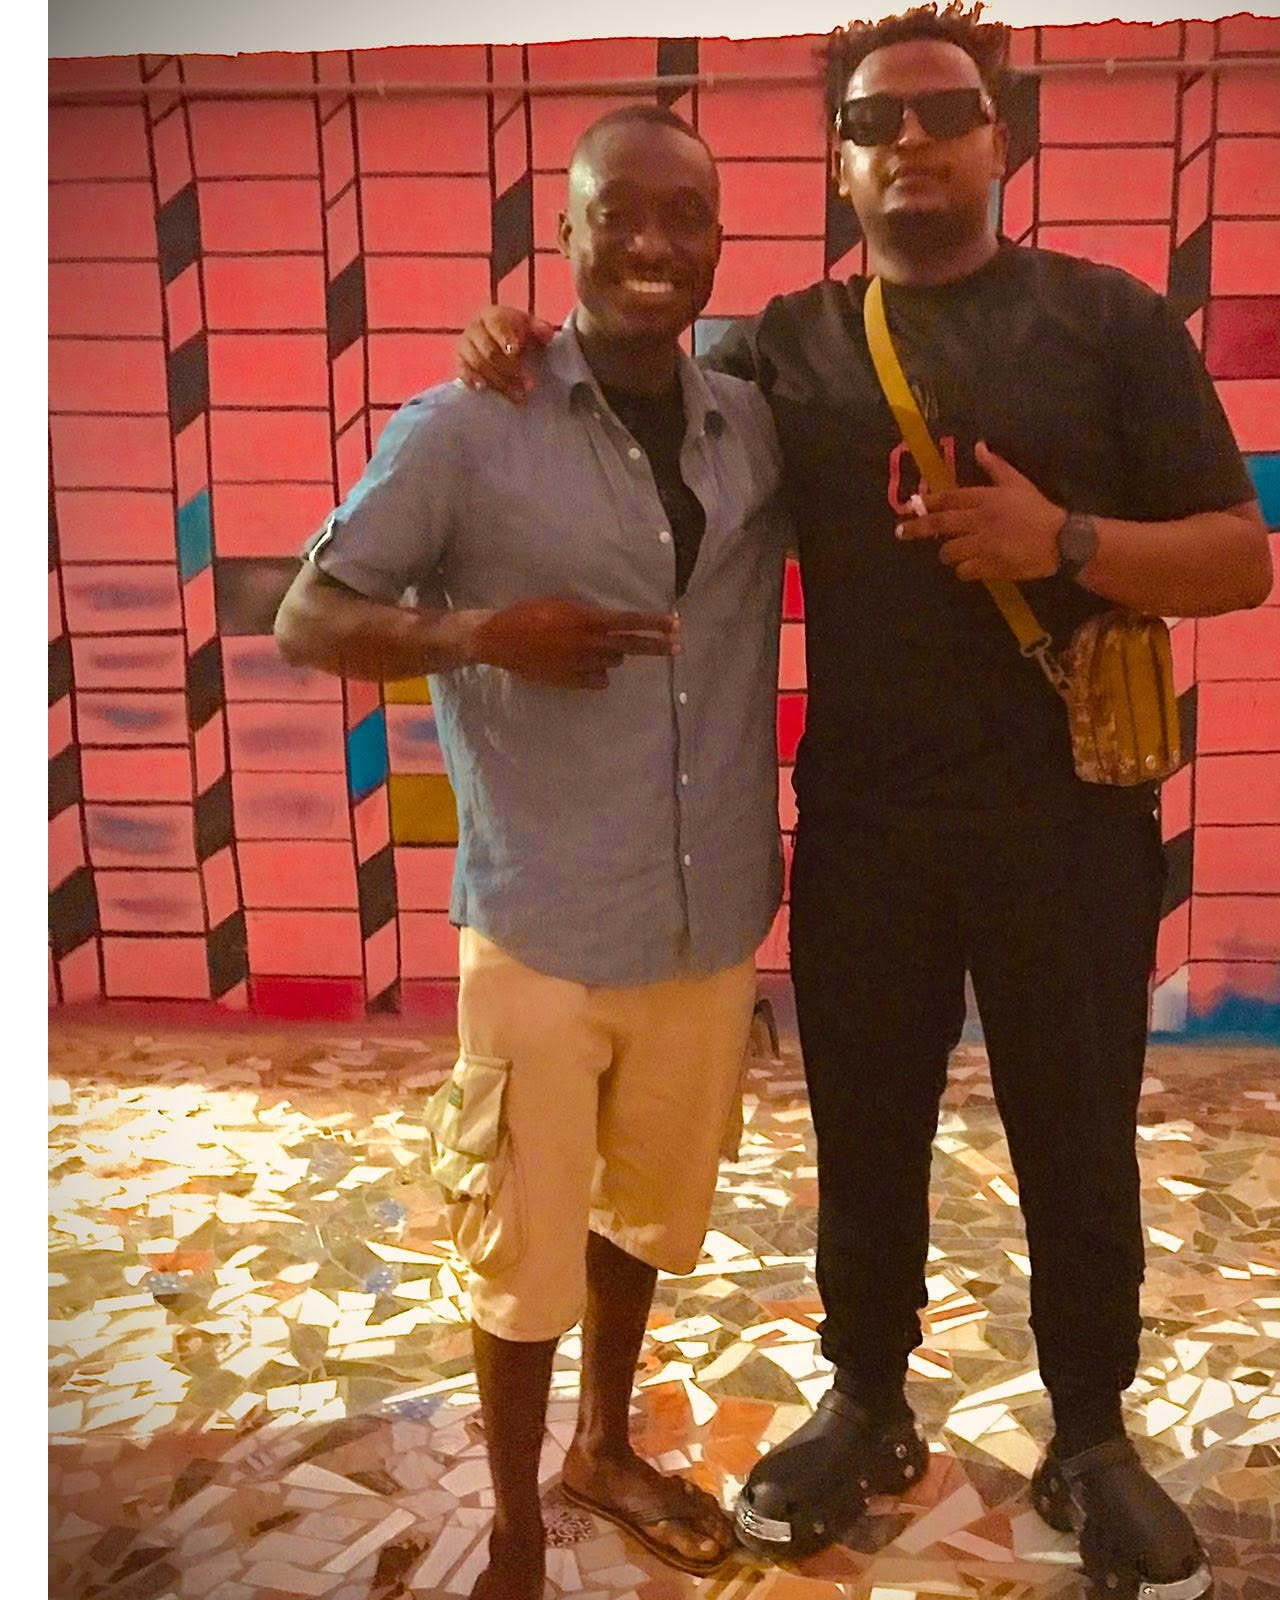
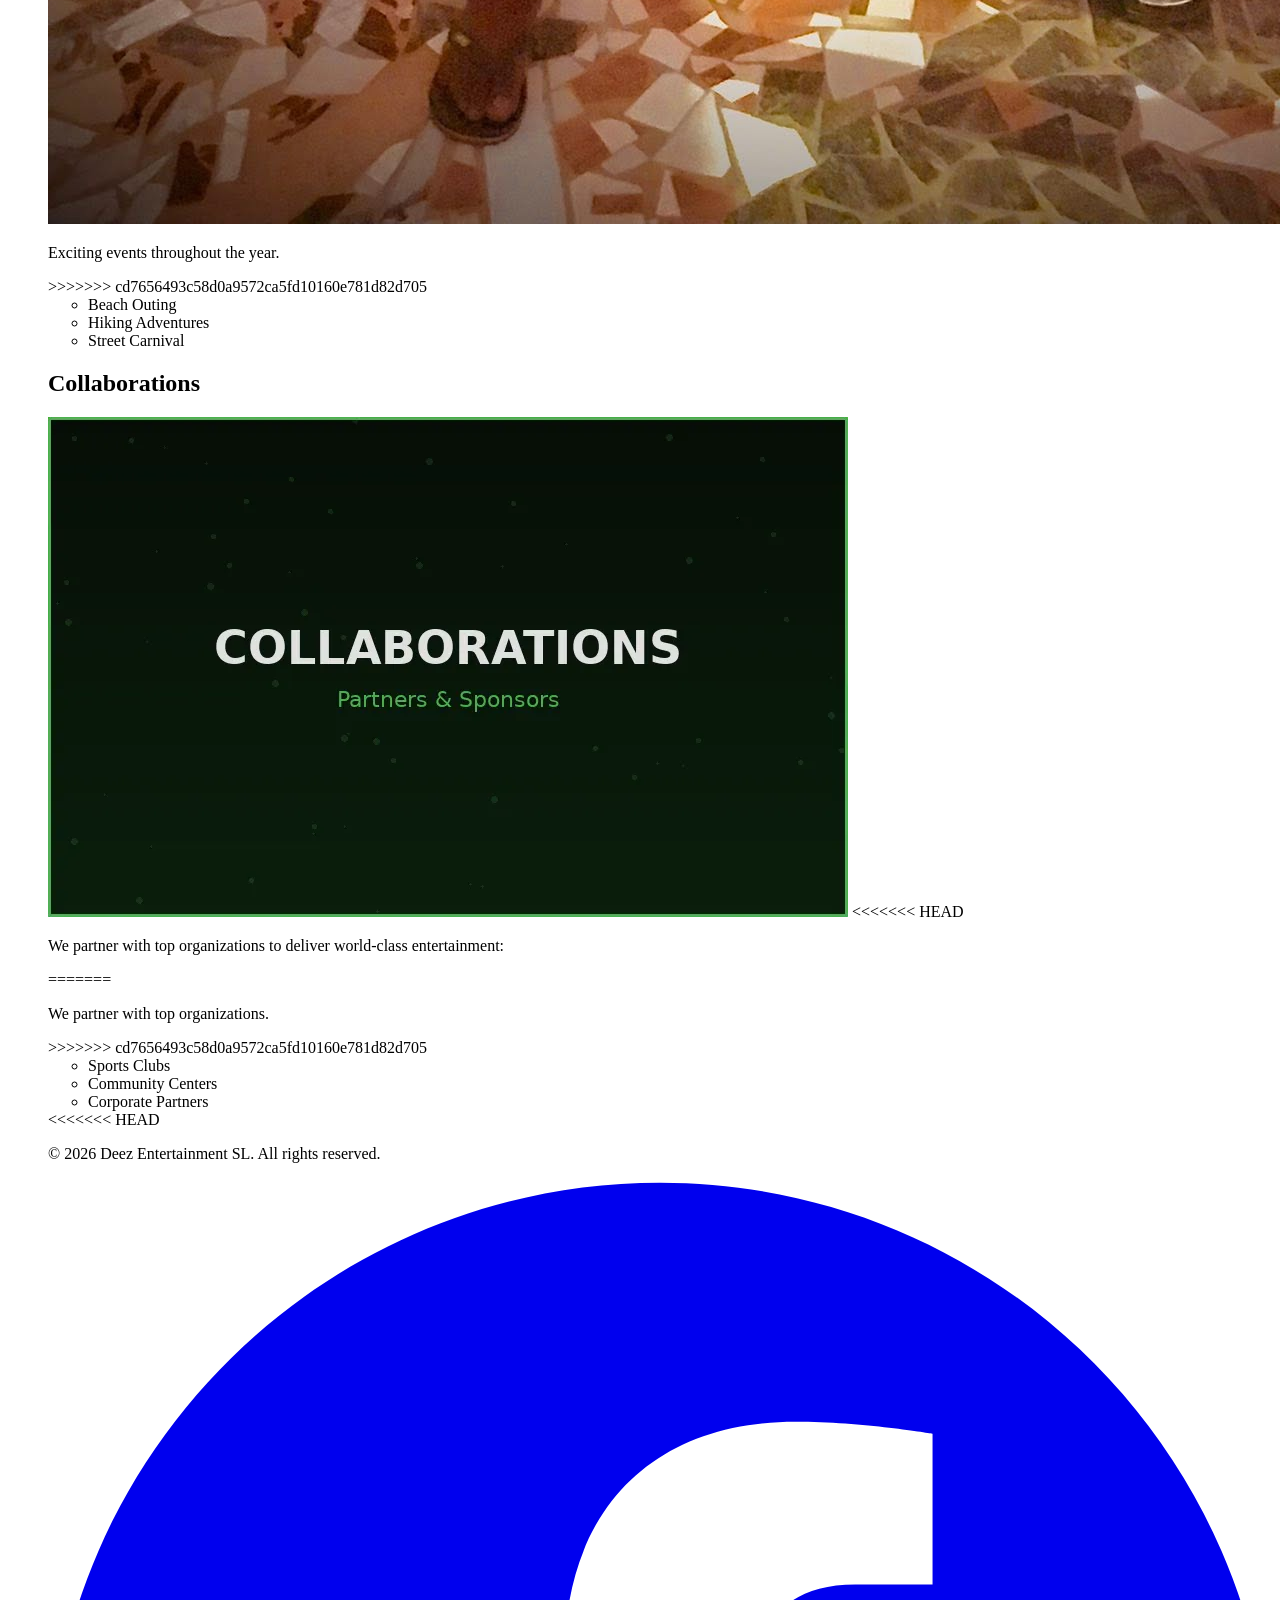
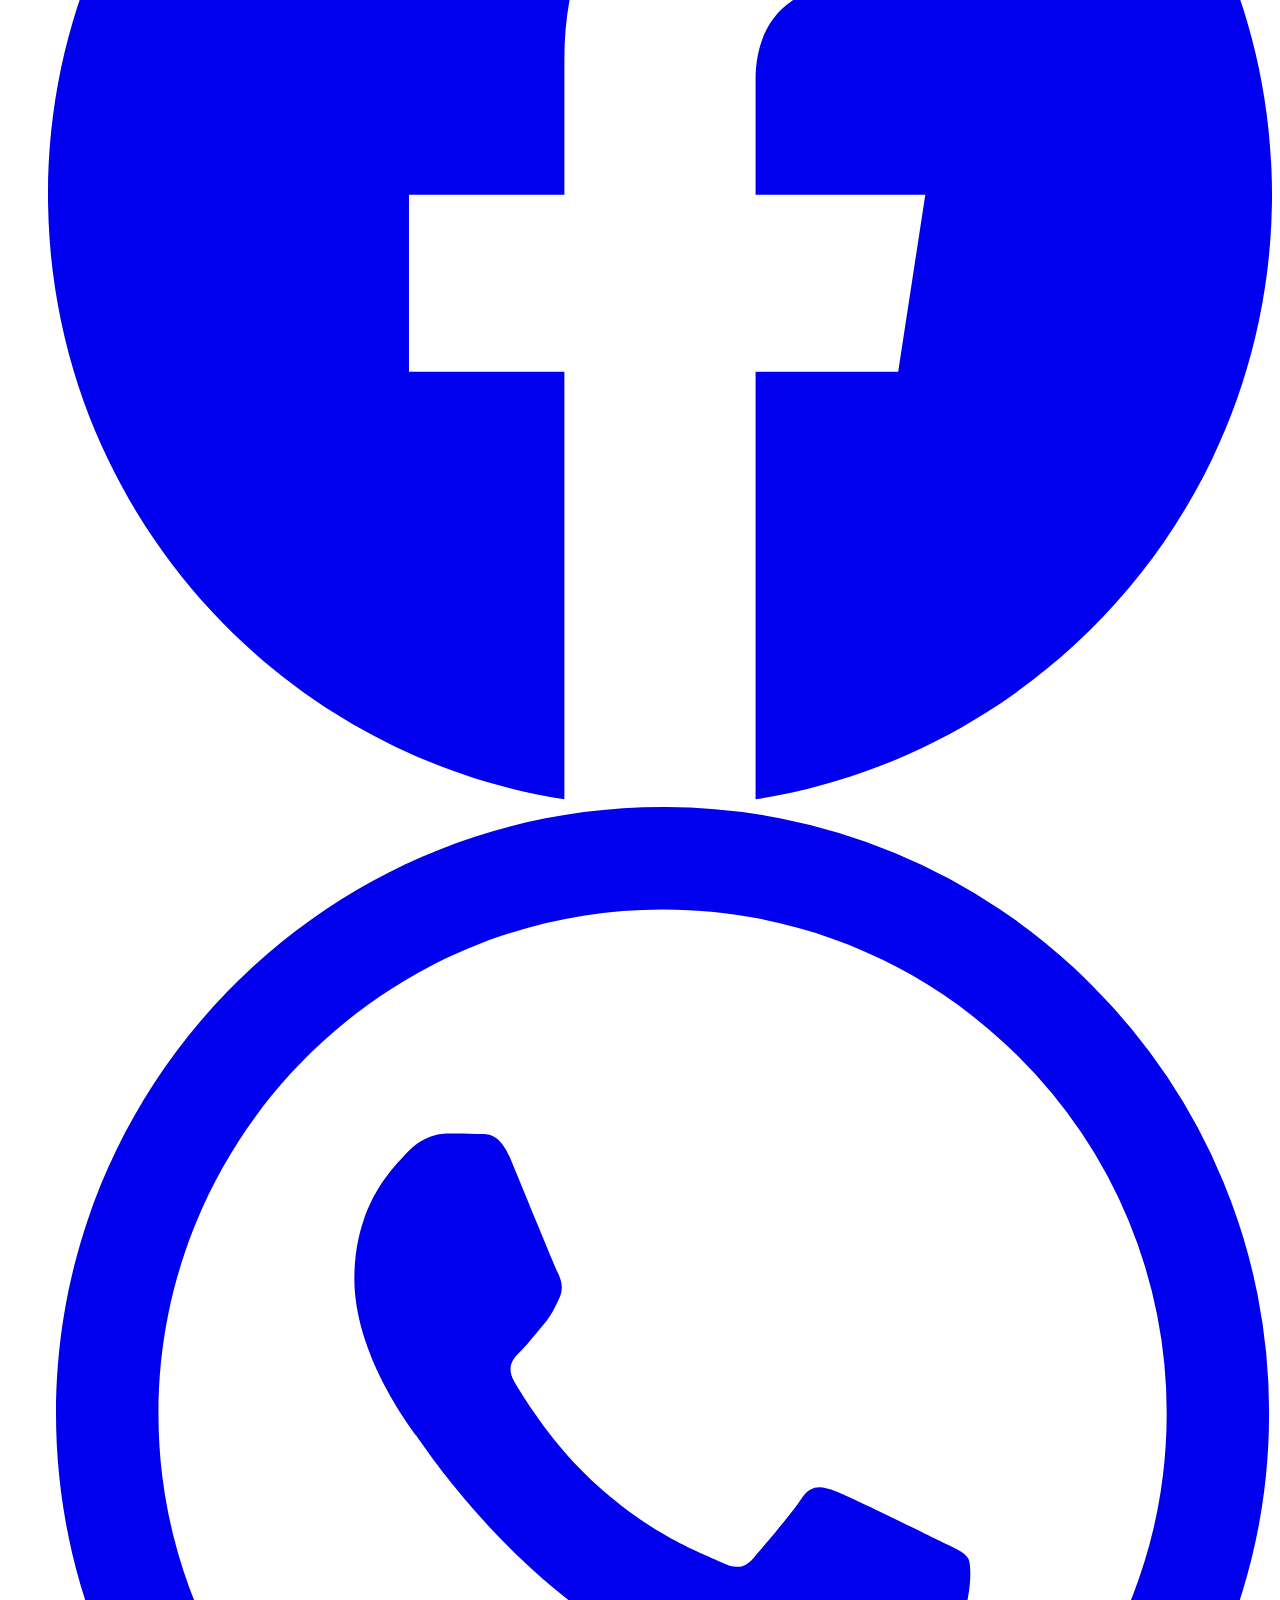
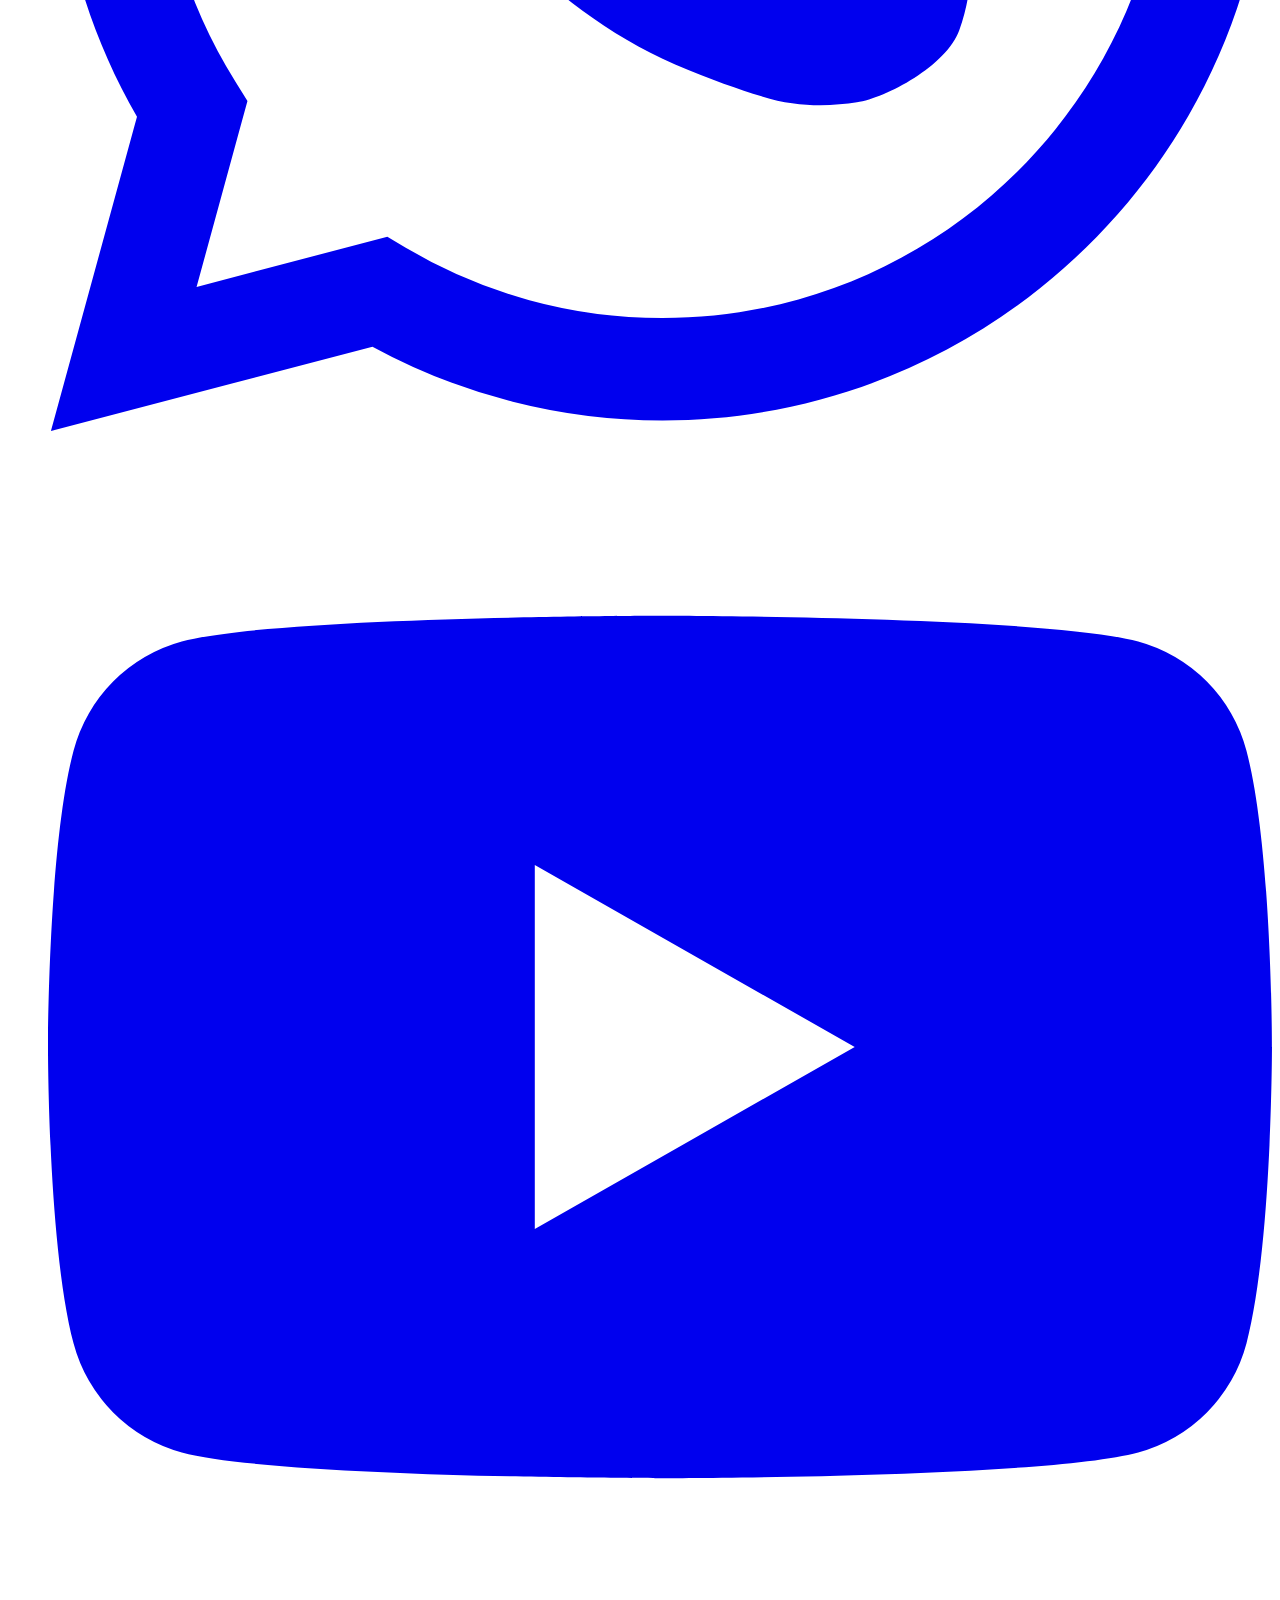
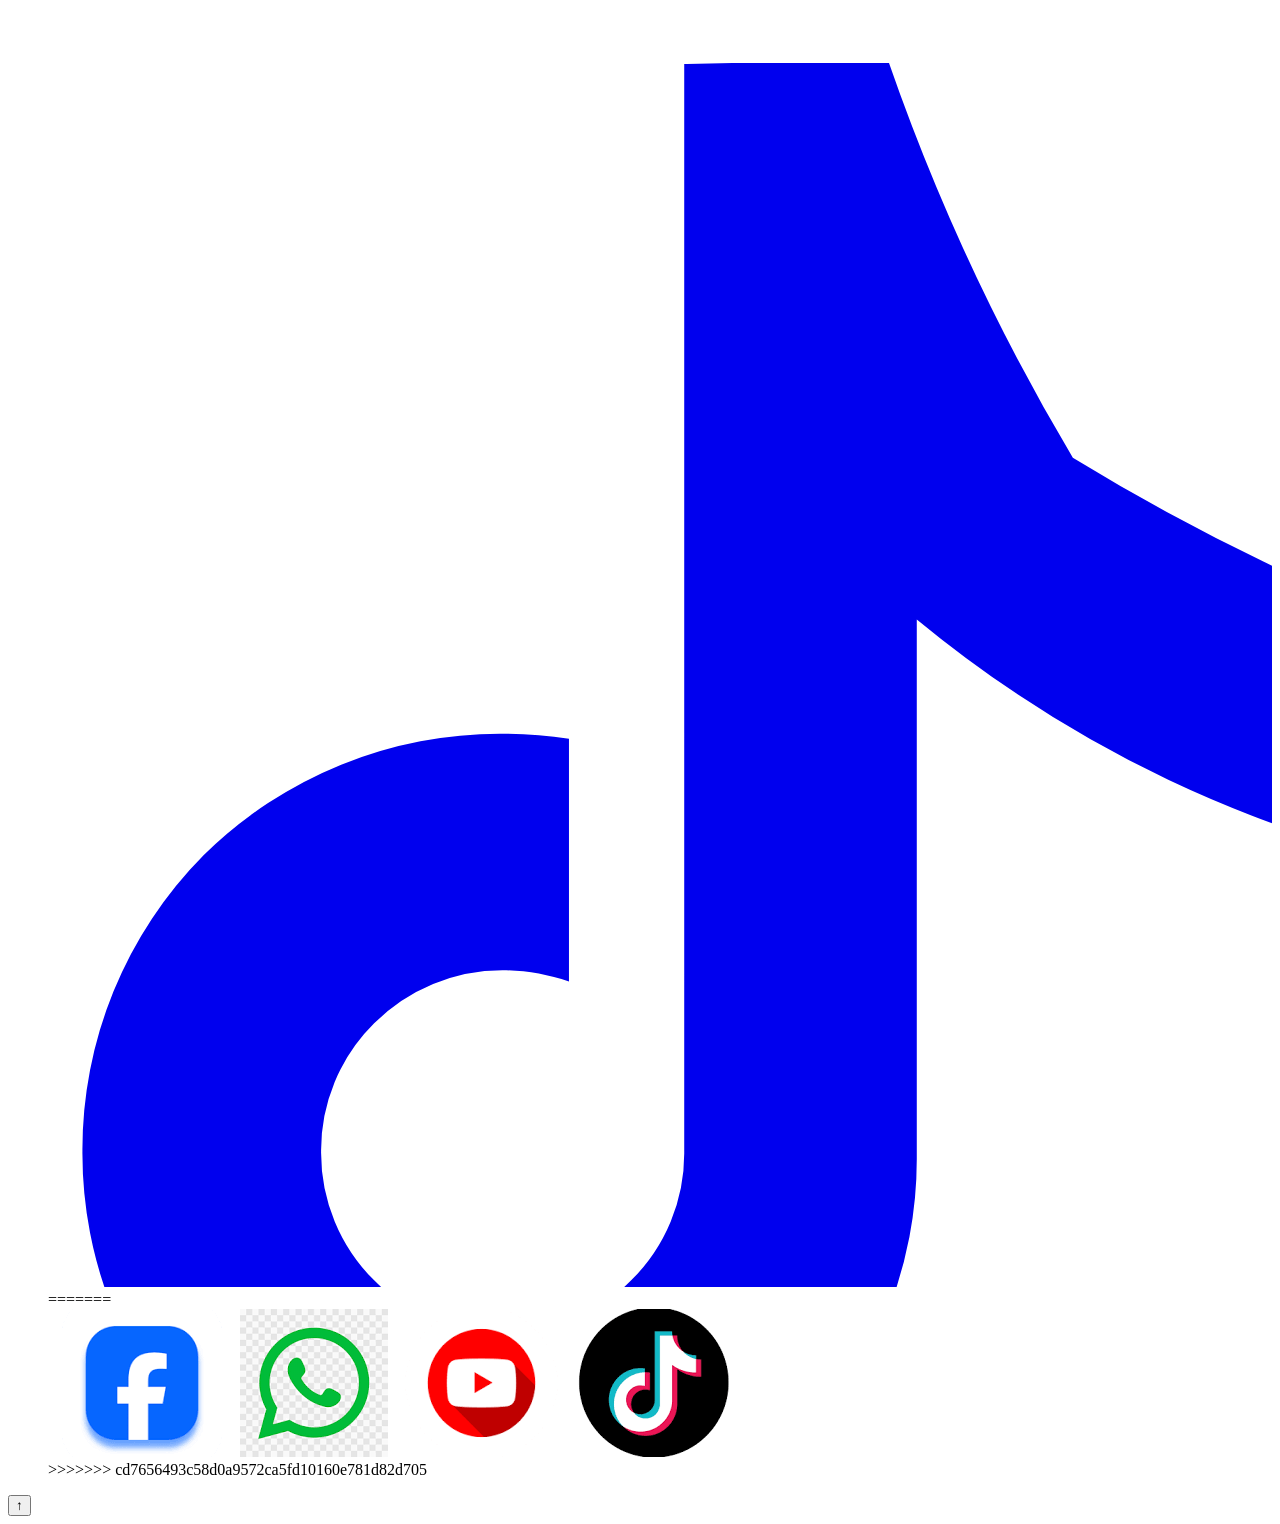
==== commit e164b84f: "Resolved merge conflicts using local updates" ====
--- a/index.html
+++ b/index.html
@@ -4,6 +4,7 @@
 <head>
     <meta charset="UTF-8">
     <meta name="viewport" content="width=device-width, initial-scale=1.0">
+<<<<<<< HEAD
     <meta name="author" content="This website is designed and developed by John Saffa, a passionate web developer and designer.">
     <title>Deez Entertainment | Home</title>
     <meta name="description" content="Deez Entertainment SL - Uniting Sierra Leone through love, peace, and unity. Events, sports, music, and entertainment.">
@@ -37,11 +38,26 @@
         <nav class="nav" id="nav">
             <a href="index.html" class="active">Home</a>
             <a href="aboutus.html">About Us</a>
+=======
+    <title>Deez Entertainment</title>
+    <link rel="stylesheet" href="styles/styles.css">
+</head>
+
+<body>
+    <header class="header">
+        <img src="images/deeze.jpg" alt="Deez Entertainment Logo" class="logo">
+
+
+        <nav class="nav">
+            <a href="index.html">Home</a>
+            <a href="abountus.html">aboutus</a>
+>>>>>>> cd7656493c58d0a9572ca5fd10160e781d82d705
             <a href="events.html">Events</a>
             <a href="contact.html">Contact</a>
         </nav>
     </header>
 
+<<<<<<< HEAD
     <!-- Main Content -->
     <main class="main">
         <!-- Hero Section -->
@@ -62,13 +78,32 @@
                     <li> Football Tournament</li>
                     <li>Basketball League</li>
                     <li> Marathon Events</li>
+=======
+    <main class="main">
+        <h1>Welcome to Deez Entertainment</h1>
+
+        <section class="cards">
+            <article class="card">
+                <h2>Our Activities</h2>
+                <img src="images/sports.avif" alt="Sporting activities">
+                <p>We organize various sporting activities:</p>
+                <ul>
+                    <li>⚽ Football Tournament</li>
+                    <li>🏀 Basketball League</li>
+                    <li>🏃 Marathon Events</li>
+>>>>>>> cd7656493c58d0a9572ca5fd10160e781d82d705
                 </ul>
             </article>
 
             <article class="card">
                 <h2>Our Events</h2>
+<<<<<<< HEAD
                 <img src="images/beach.png" alt="Beach outing">
                 <p>Exciting events throughout the year that create unforgettable memories:</p>
+=======
+                <img src="images/beach.webp" alt="Beach outing">
+                <p>Exciting events throughout the year.</p>
+>>>>>>> cd7656493c58d0a9572ca5fd10160e781d82d705
                 <ul>
                     <li>Beach Outing</li>
                     <li>Hiking Adventures</li>
@@ -79,7 +114,11 @@
             <article class="card">
                 <h2>Collaborations</h2>
                 <img src="images/collab.webp" alt="Collaborations">
+<<<<<<< HEAD
                 <p>We partner with top organizations to deliver world-class entertainment:</p>
+=======
+                <p>We partner with top organizations.</p>
+>>>>>>> cd7656493c58d0a9572ca5fd10160e781d82d705
                 <ul>
                     <li>Sports Clubs</li>
                     <li>Community Centers</li>
@@ -89,6 +128,7 @@
         </section>
     </main>
 
+<<<<<<< HEAD
     <!-- Footer with SVG Icons -->
     <footer class="footer">
         <p>&copy; 2026 Deez Entertainment SL. All rights reserved.</p>
@@ -117,6 +157,16 @@
     </footer>
 
     <script src="scripts/main.js"></script>
+=======
+    <div class="socials">
+        <a href="#"><img src="images/facebook.png" alt="Facebook"></a>
+        <a href="#"><img src="images/whatapp.png" alt="WhatsApp"></a>
+        <a href="#"><img src="images/youtube.png" alt="YouTube"></a>
+        <a href="#"><img src="images/tiktok.png" alt="TikTok"></a>
+    </div>
+    </footer>
+
+>>>>>>> cd7656493c58d0a9572ca5fd10160e781d82d705
 </body>
 
 </html>
--- a/styles/styles.css
+++ b/styles/styles.css
@@ -1,3 +1,4 @@
+<<<<<<< HEAD
 /* ============================================
    DEEZ ENTERTAINMENT - MODERN STYLES
    Green Theme with Concert Background
@@ -22,11 +23,16 @@
 
 /* Reset & Base */
 *, *::before, *::after {
+=======
+/* RESET */
+* {
+>>>>>>> cd7656493c58d0a9572ca5fd10160e781d82d705
     margin: 0;
     padding: 0;
     box-sizing: border-box;
 }
 
+<<<<<<< HEAD
 html {
     scroll-behavior: smooth;
     font-size: 16px;
@@ -409,10 +415,66 @@
 
 .card:hover h2::after {
     width: 100%;
+=======
+/* GLOBAL */
+body {
+    font-family: Georgia, "Times New Roman", serif;
+    background-color: #f5f5f5;
+    color: #222;
+    line-height: 1.6;
+}
+
+/* HEADER */
+.header {
+    background-color: #111;
+    display: flex;
+    align-items: center;
+    justify-content: space-between;
+    padding: 10px 20px;
+}
+
+.logo {
+    width: 70px;
+}
+
+.nav a {
+    color: white;
+    text-decoration: none;
+    margin-left: 15px;
+    font-weight: bold;
+}
+
+.nav a:hover {
+    color: #4caf50;
+}
+
+/* MAIN */
+.main h1 {
+    text-align: center;
+    margin: 20px 0;
+    text-shadow: 0 0 5px green;
+}
+
+/* CARDS */
+.cards {
+    display: grid;
+    grid-template-columns: repeat(auto-fit, minmax(280px, 1fr));
+    gap: 20px;
+    padding: 20px;
+}
+
+.card {
+    background: white;
+    border-radius: 10px;
+    padding: 20px;
+    text-align: center;
+    box-shadow: 0 5px 15px rgba(0, 0, 0, 0.1);
+>>>>>>> cd7656493c58d0a9572ca5fd10160e781d82d705
 }
 
 .card img {
     width: 100%;
+<<<<<<< HEAD
     height: 200px;
     object-fit: cover;
     border-radius: 12px;
@@ -430,10 +492,20 @@
     color: var(--text-light);
     margin-bottom: 1rem;
     font-size: 0.95rem;
+=======
+    max-width: 200px;
+    margin: 10px auto;
+}
+
+.card h2 {
+    border-bottom: 2px solid #111;
+    margin-bottom: 10px;
+>>>>>>> cd7656493c58d0a9572ca5fd10160e781d82d705
 }
 
 .card ul {
     list-style: none;
+<<<<<<< HEAD
     padding: 0;
 }
 
@@ -907,10 +979,119 @@
     color: var(--text-light);
     margin-bottom: 2rem;
     font-size: 1.05rem;
+=======
+    margin-top: 10px;
+}
+
+/* FOOTER */
+.footer {
+    text-align: center;
+    padding: 15px;
+    border-top: 2px solid #ccc;
+    margin-top: 30px;
+}
+
+.socials img {
+    width: 30px;
+    margin: 0 5px;
+}
+
+/* ABOUT US PAGE */
+.about-container {
+    padding: 20px;
+    max-width: 1000px;
+    margin: auto;
+}
+
+.about-section {
+    background: white;
+    padding: 25px;
+    margin-bottom: 25px;
+    border-radius: 10px;
+    box-shadow: 0 5px 15px rgba(0, 0, 0, 0.1);
+}
+
+.about-section h1,
+.about-section h2 {
+    margin-bottom: 15px;
+    border-bottom: 2px solid #111;
+    padding-bottom: 5px;
+}
+
+.about-section p {
+    margin-bottom: 15px;
+    font-size: 16px;
+}
+
+.tagline {
+    text-align: center;
+    font-size: 18px;
+    color: #2e7d32;
+}
+
+/* CEO SECTION */
+.ceo-content {
+    display: grid;
+    grid-template-columns: 200px 1fr;
+    gap: 20px;
+    align-items: start;
+}
+
+.ceo-content img {
+    width: 100%;
+    border-radius: 10px;
+    border: 2px solid #2e7d32;
+}
+
+/* ACTIVE NAV LINK */
+.nav a.active {
+    color: #4caf50;
+}
+
+/* MOBILE */
+@media (max-width: 768px) {
+    .ceo-content {
+        grid-template-columns: 1fr;
+        text-align: center;
+    }
+
+    .ceo-content img {
+        max-width: 250px;
+        margin: auto;
+    }
+}
+
+
+/* CONTACT PAGE */
+.contact-container {
+    padding: 20px;
+    max-width: 800px;
+    margin: auto;
+}
+
+.contact-card {
+    background: white;
+    padding: 30px;
+    border-radius: 10px;
+    text-align: center;
+    box-shadow: 0 5px 15px rgba(0, 0, 0, 0.1);
+}
+
+.contact-card h1 {
+    margin-bottom: 10px;
+    border-bottom: 2px solid #111;
+    display: inline-block;
+    padding-bottom: 5px;
+}
+
+.contact-card p {
+    margin: 15px 0;
+>>>>>>> cd7656493c58d0a9572ca5fd10160e781d82d705
 }
 
 .contact-list {
     list-style: none;
+<<<<<<< HEAD
     text-align: left;
 }
 
@@ -1254,4 +1435,56 @@
 
 @keyframes loading-fill {
     to { width: 100%; }
+=======
+    margin-top: 20px;
+}
+
+.contact-list li {
+    margin-bottom: 10px;
+    font-size: 16px;
+}
+
+/* ACTIVE NAV */
+.nav a.active {
+    color: #4caf50;
+}
+
+/* EVENTS PAGE */
+.events-container {
+    padding: 20px;
+    max-width: 1000px;
+    margin: auto;
+}
+
+.events-container h1 {
+    text-align: center;
+    margin-bottom: 20px;
+}
+
+.event-card {
+    background: white;
+    padding: 25px;
+    margin-bottom: 25px;
+    border-radius: 10px;
+    box-shadow: 0 5px 15px rgba(0, 0, 0, 0.1);
+}
+
+.event-card h2 {
+    border-bottom: 2px solid #111;
+    margin-bottom: 10px;
+}
+
+
+
+.event-card ul {
+    list-style: none;
+    margin-top: 10px;
+}
+
+
+
+.event-card li {
+    margin-bottom: 8px;
+    font-size: 16px;
+>>>>>>> cd7656493c58d0a9572ca5fd10160e781d82d705
 }
--- a/styles/styles.css
+++ b/styles/styles.css
@@ -1,3 +1,4 @@
+<<<<<<< HEAD
 /* ============================================
    DEEZ ENTERTAINMENT - MODERN STYLES
    Green Theme with Concert Background
@@ -22,11 +23,16 @@
 
 /* Reset & Base */
 *, *::before, *::after {
+=======
+/* RESET */
+* {
+>>>>>>> cd7656493c58d0a9572ca5fd10160e781d82d705
     margin: 0;
     padding: 0;
     box-sizing: border-box;
 }
 
+<<<<<<< HEAD
 html {
     scroll-behavior: smooth;
     font-size: 16px;
@@ -409,10 +415,66 @@
 
 .card:hover h2::after {
     width: 100%;
+=======
+/* GLOBAL */
+body {
+    font-family: Georgia, "Times New Roman", serif;
+    background-color: #f5f5f5;
+    color: #222;
+    line-height: 1.6;
+}
+
+/* HEADER */
+.header {
+    background-color: #111;
+    display: flex;
+    align-items: center;
+    justify-content: space-between;
+    padding: 10px 20px;
+}
+
+.logo {
+    width: 70px;
+}
+
+.nav a {
+    color: white;
+    text-decoration: none;
+    margin-left: 15px;
+    font-weight: bold;
+}
+
+.nav a:hover {
+    color: #4caf50;
+}
+
+/* MAIN */
+.main h1 {
+    text-align: center;
+    margin: 20px 0;
+    text-shadow: 0 0 5px green;
+}
+
+/* CARDS */
+.cards {
+    display: grid;
+    grid-template-columns: repeat(auto-fit, minmax(280px, 1fr));
+    gap: 20px;
+    padding: 20px;
+}
+
+.card {
+    background: white;
+    border-radius: 10px;
+    padding: 20px;
+    text-align: center;
+    box-shadow: 0 5px 15px rgba(0, 0, 0, 0.1);
+>>>>>>> cd7656493c58d0a9572ca5fd10160e781d82d705
 }
 
 .card img {
     width: 100%;
+<<<<<<< HEAD
     height: 200px;
     object-fit: cover;
     border-radius: 12px;
@@ -430,10 +492,20 @@
     color: var(--text-light);
     margin-bottom: 1rem;
     font-size: 0.95rem;
+=======
+    max-width: 200px;
+    margin: 10px auto;
+}
+
+.card h2 {
+    border-bottom: 2px solid #111;
+    margin-bottom: 10px;
+>>>>>>> cd7656493c58d0a9572ca5fd10160e781d82d705
 }
 
 .card ul {
     list-style: none;
+<<<<<<< HEAD
     padding: 0;
 }
 
@@ -907,10 +979,119 @@
     color: var(--text-light);
     margin-bottom: 2rem;
     font-size: 1.05rem;
+=======
+    margin-top: 10px;
+}
+
+/* FOOTER */
+.footer {
+    text-align: center;
+    padding: 15px;
+    border-top: 2px solid #ccc;
+    margin-top: 30px;
+}
+
+.socials img {
+    width: 30px;
+    margin: 0 5px;
+}
+
+/* ABOUT US PAGE */
+.about-container {
+    padding: 20px;
+    max-width: 1000px;
+    margin: auto;
+}
+
+.about-section {
+    background: white;
+    padding: 25px;
+    margin-bottom: 25px;
+    border-radius: 10px;
+    box-shadow: 0 5px 15px rgba(0, 0, 0, 0.1);
+}
+
+.about-section h1,
+.about-section h2 {
+    margin-bottom: 15px;
+    border-bottom: 2px solid #111;
+    padding-bottom: 5px;
+}
+
+.about-section p {
+    margin-bottom: 15px;
+    font-size: 16px;
+}
+
+.tagline {
+    text-align: center;
+    font-size: 18px;
+    color: #2e7d32;
+}
+
+/* CEO SECTION */
+.ceo-content {
+    display: grid;
+    grid-template-columns: 200px 1fr;
+    gap: 20px;
+    align-items: start;
+}
+
+.ceo-content img {
+    width: 100%;
+    border-radius: 10px;
+    border: 2px solid #2e7d32;
+}
+
+/* ACTIVE NAV LINK */
+.nav a.active {
+    color: #4caf50;
+}
+
+/* MOBILE */
+@media (max-width: 768px) {
+    .ceo-content {
+        grid-template-columns: 1fr;
+        text-align: center;
+    }
+
+    .ceo-content img {
+        max-width: 250px;
+        margin: auto;
+    }
+}
+
+
+/* CONTACT PAGE */
+.contact-container {
+    padding: 20px;
+    max-width: 800px;
+    margin: auto;
+}
+
+.contact-card {
+    background: white;
+    padding: 30px;
+    border-radius: 10px;
+    text-align: center;
+    box-shadow: 0 5px 15px rgba(0, 0, 0, 0.1);
+}
+
+.contact-card h1 {
+    margin-bottom: 10px;
+    border-bottom: 2px solid #111;
+    display: inline-block;
+    padding-bottom: 5px;
+}
+
+.contact-card p {
+    margin: 15px 0;
+>>>>>>> cd7656493c58d0a9572ca5fd10160e781d82d705
 }
 
 .contact-list {
     list-style: none;
+<<<<<<< HEAD
     text-align: left;
 }
 
@@ -1254,4 +1435,56 @@
 
 @keyframes loading-fill {
     to { width: 100%; }
+=======
+    margin-top: 20px;
+}
+
+.contact-list li {
+    margin-bottom: 10px;
+    font-size: 16px;
+}
+
+/* ACTIVE NAV */
+.nav a.active {
+    color: #4caf50;
+}
+
+/* EVENTS PAGE */
+.events-container {
+    padding: 20px;
+    max-width: 1000px;
+    margin: auto;
+}
+
+.events-container h1 {
+    text-align: center;
+    margin-bottom: 20px;
+}
+
+.event-card {
+    background: white;
+    padding: 25px;
+    margin-bottom: 25px;
+    border-radius: 10px;
+    box-shadow: 0 5px 15px rgba(0, 0, 0, 0.1);
+}
+
+.event-card h2 {
+    border-bottom: 2px solid #111;
+    margin-bottom: 10px;
+}
+
+
+
+.event-card ul {
+    list-style: none;
+    margin-top: 10px;
+}
+
+
+
+.event-card li {
+    margin-bottom: 8px;
+    font-size: 16px;
+>>>>>>> cd7656493c58d0a9572ca5fd10160e781d82d705
 }
